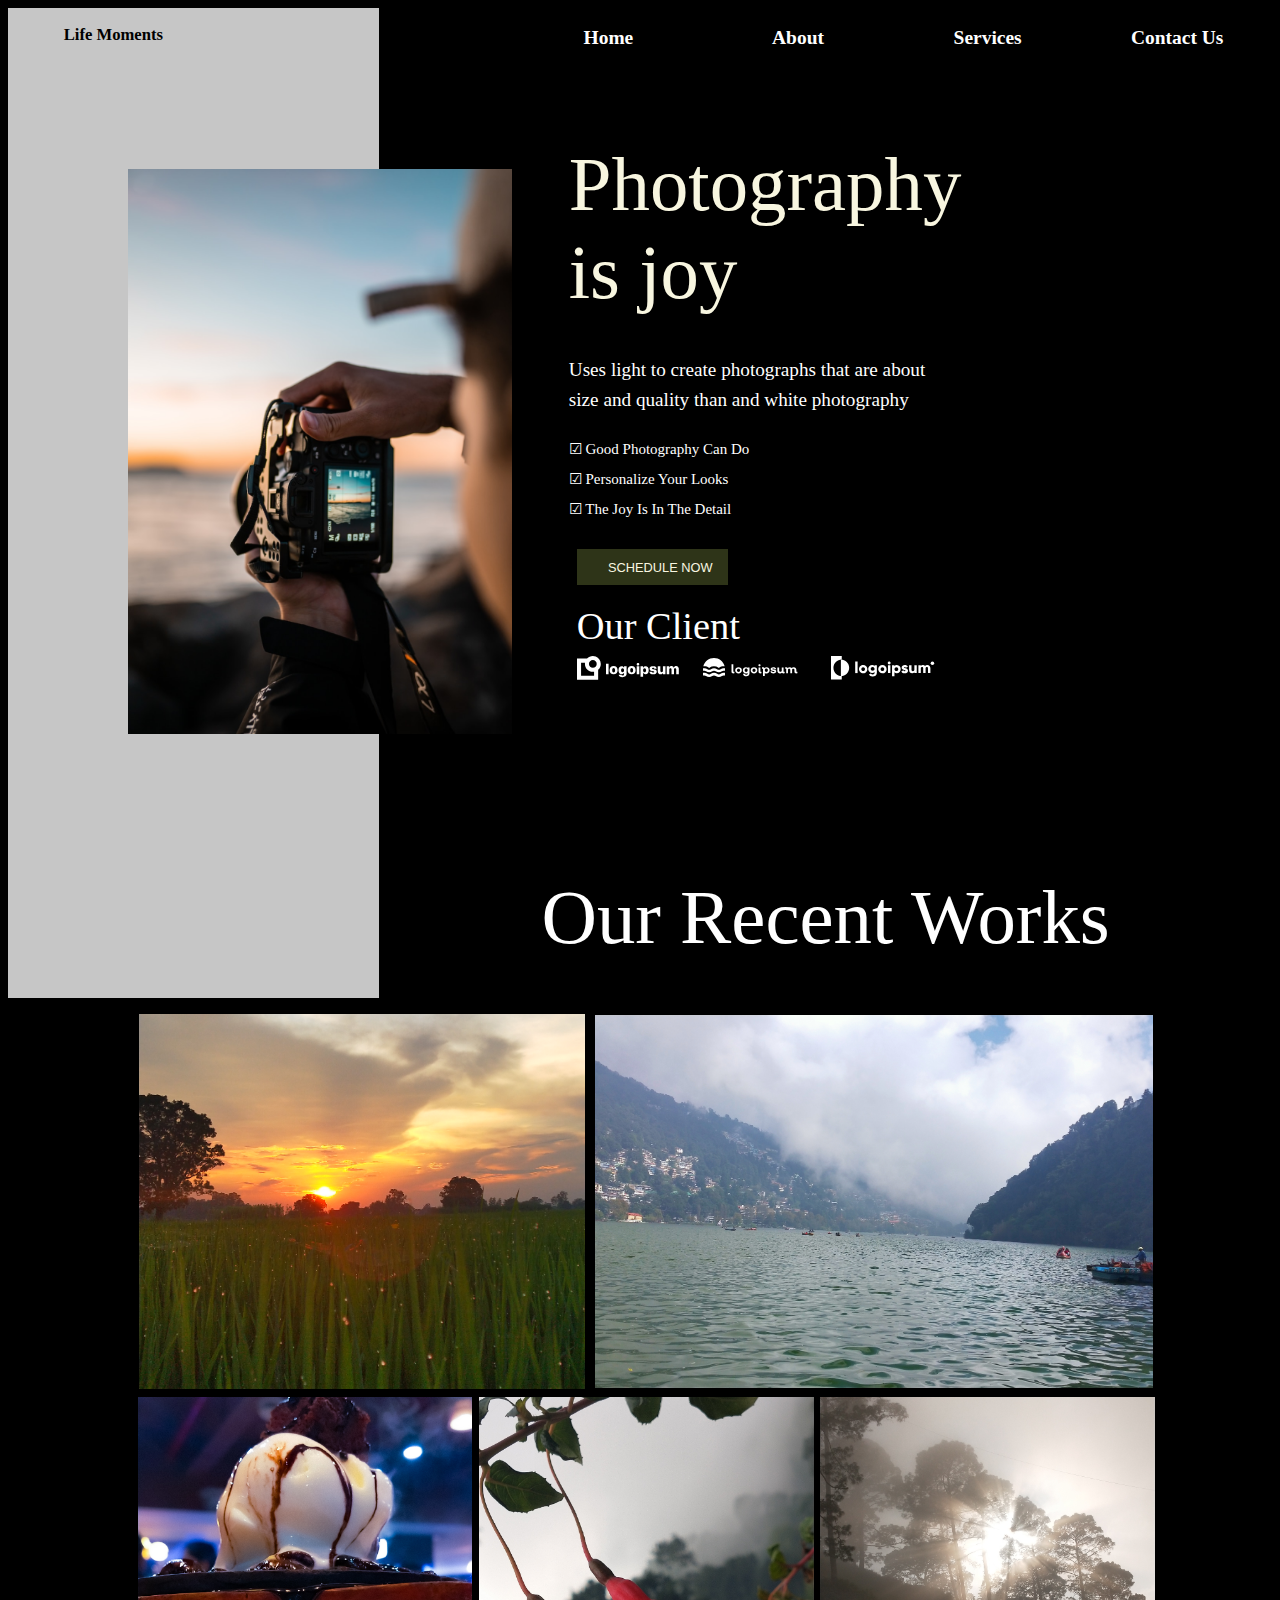
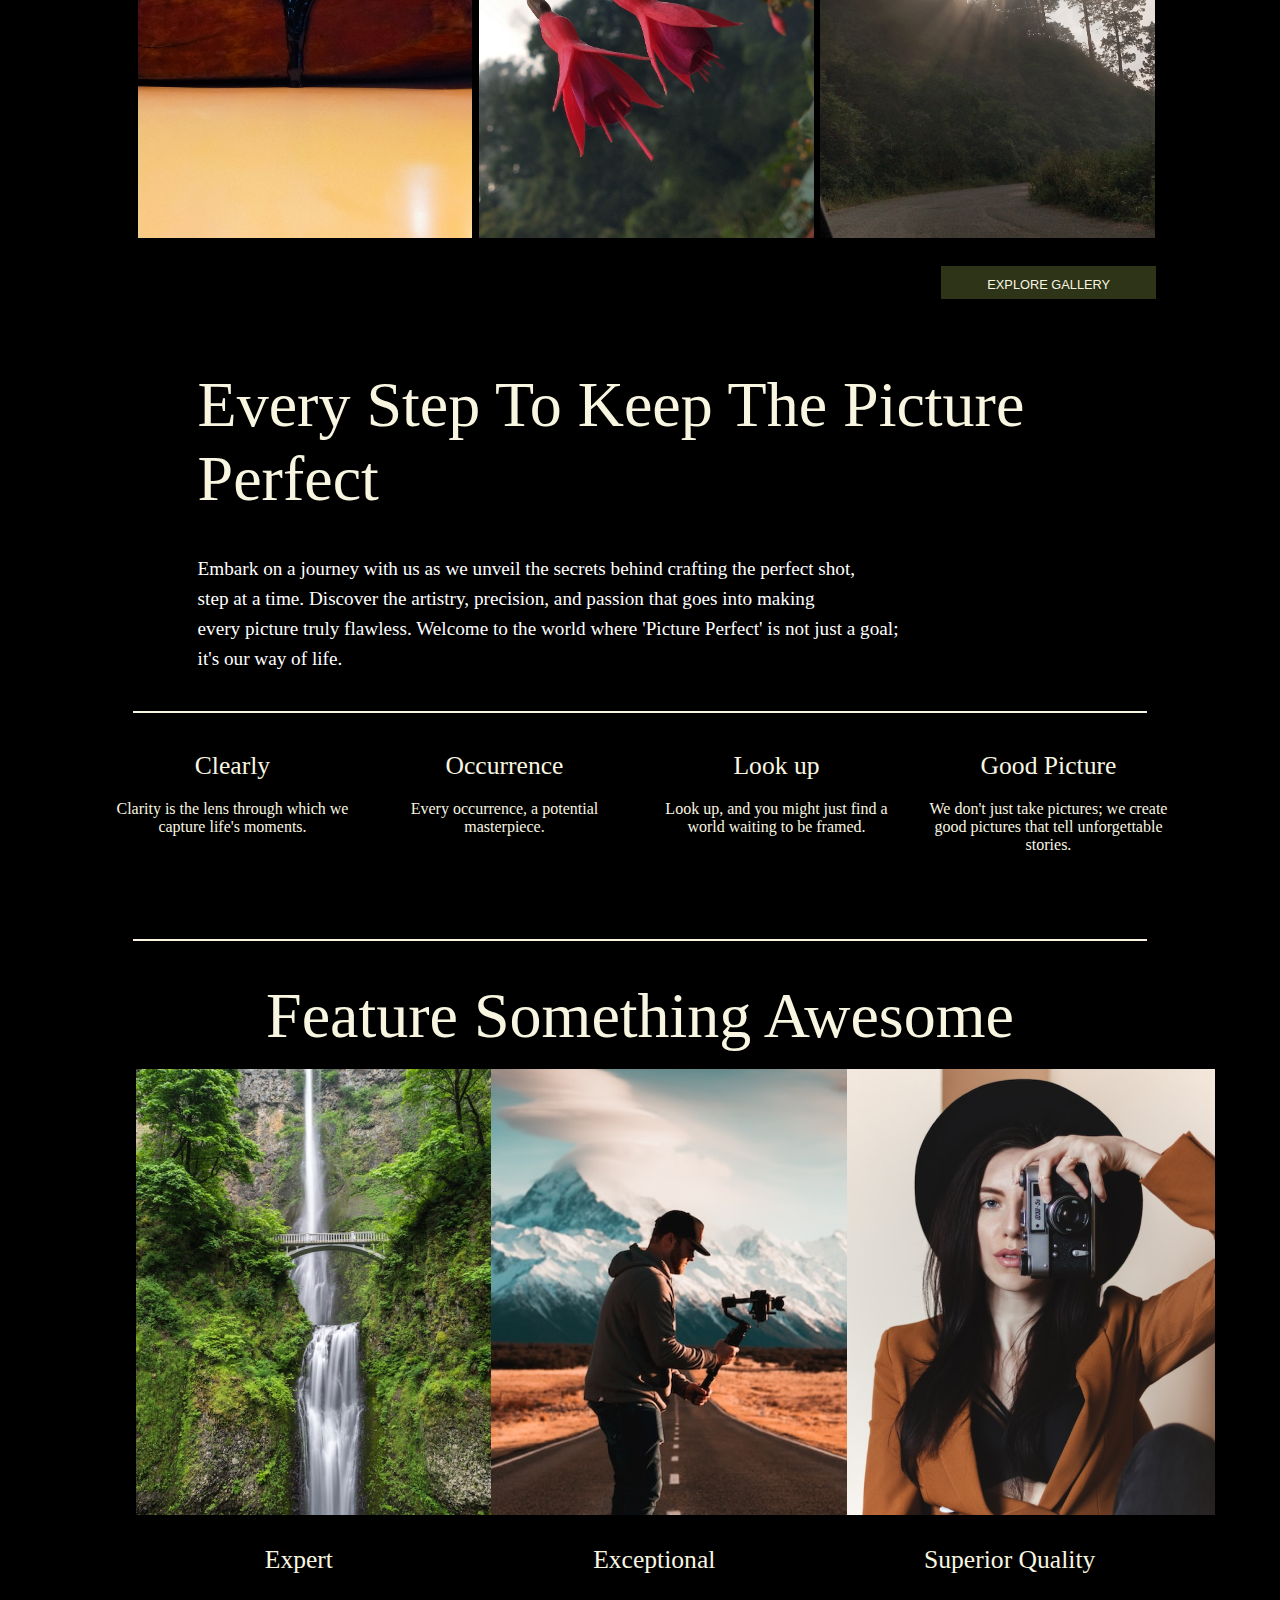
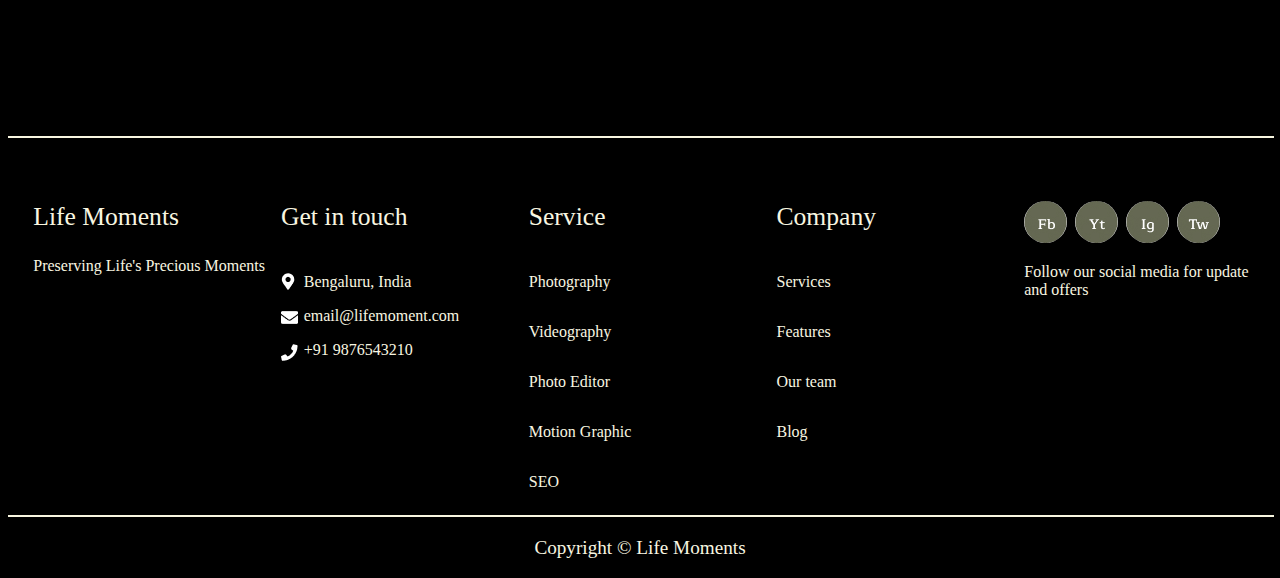
==== index.html @ 7e37083e "Rename Main.html to index.html" ====
<!DOCTYPE html>
<html lang="en">
    <head>
        <meta charset="UTF-8">
        <meta name="viewport" content="width=device-width, initial-scale=1.0">
        <link rel="stylesheet"  href="/style/Main_Style.css">
    </head>
    <body>

        <!-- Hero section Start -->
        
        <div class="Hero_section">
            <div id="grey30">
                <div class=" logonav">
                <h3 id="logo">Life Moments</h3>
                </div>
            </div>
            <div class= "Himg">
                <p class= "heroIMG"><img src="phtos/Heroimg.png" alt="Hero Section IMG"></p>
            </div>
            <div class="Nav">
                <div class="Nav_option">
                    <h3>Home</h3>
                    <h3><a href="about.html" >About </a></h3>
                    <h3><a href="#service" >Services</a></h3>
                    <h3><a href="Contact_us.html" >Contact Us</a></h3>
                </div>
            </div>
            <div class="Htitle">
                <span id="Stitle"> Photography <br/></span>
                <span id="Stitle"> is joy </span>
            </div>
            <div class="Dtitle">
                <span id="dis" > Uses light to create photographs that are about  <br/></span>
                <span id="dis"> size and quality than and white photography </span>
            </div>
            <div class="perftion">
                <span id="per_dis" > ☑   Good Photography Can Do  <br/></span>
                <span id="per_dis"> ☑    Personalize Your Looks  <br/></span>
                <span id="per_dis">☑    The Joy Is In The Detail</span>
            </div>
            <div class="Hbutton">
                <a href="Schedule.html"> 
                    <button class="sbutton" type="submit">SCHEDULE   NOW</button>
                </a>
            </div>
            <div class="Client">
                <div>
                    <a> Our Client</a>
                </div>
                <div class="clintimg">
                <img  src="phtos/logo-1.svg">
                <img  src="phtos/logo-3.svg">
                <img  src="phtos/logo-6.svg">
            </div>
            </div>
        </div>

        <!-- Hero Section End  -->

        <!-- Recent Work  and  Details Start-->

        <div class="recent_work">
            <div class="heading_recent_work">
                <a>Our Recent Works </a>
            </div>
            <div class="recent_work_gallery">
                <figure class="gallery__item gallery__item--1">
                    <img src="phtos/home_gallery_1.jpeg" class="gallery__img" alt="Image 1">
                </figure>
                <figure class="gallery__item gallery__item--2">
                    <img src="phtos/home_gallery_2.jpeg" class="gallery__img" alt="Image 2">
                </figure>
                <figure class="gallery__item gallery__item--3">
                    <img src="phtos/home_gallery_3.jpeg" class="gallery__img" alt="Image 3">
                </figure>
                <figure class="gallery__item gallery__item--4">
                    <img src="phtos/home_gallery_4.jpeg" class="gallery__img" alt="Image 4">
                </figure>
                <figure class="gallery__item gallery__item--5">
                    <img src="phtos/home_gallery_5.jpeg" class="gallery__img" alt="Image 5">
                </figure>
            </div>
            <div class="Gbutton">
                <a href="gallery.html"> 
                    <button class="gbutton" type="submit">EXPLORE GALLERY</button>
                </a>
            </div>
        
            <div class="Steps">
                <div class="Subtitle">
                    <span id="subtitle"> Every Step To Keep The Picture  <br/></span>
                    <span id="subtitle"> Perfect </span>
                </div>
                <div class="Dsubtitle">
                    <span class="subdis">Embark on a journey with us as we unveil the secrets behind crafting the perfect shot, <br></span>
                    <span class="subdis"> step at a time. Discover the artistry, precision, and passion that goes into making  <br></span>
                    <span class="subdis">every picture truly flawless. Welcome to the world where 'Picture Perfect' is not just a goal;<br></span>
                    <span class="subdis">it's our way of life.</span>
                </div>
                <hr width="80%" color= "#F8F6E0">
                <div class="objetive">
                    <div class="Clearly">
                        <div class="tclearly">
                            <span >Clearly</span>
                        </div>
                        <div class="disclearly">
                            <span >Clarity is the lens through which we capture life's moments.</span>
                        </div>
                    </div>
                    <div class="Clearly">
                        <div class="tclearly">
                            <span>Occurrence</span>
                        </div>
                        <div class="disclearly">
                            <span >Every occurrence, a potential masterpiece.</span>
                        </div>
                    </div>
                    <div class="Clearly">
                        <div class="tclearly">
                            <span>Look up</span>
                        </div>
                        <div class="disclearly">
                            <span >Look up, and you might just find a world waiting to be framed.</span>
                        </div>
                    </div>
                    <div class="Clearly">
                        <div class="tclearly">
                            <span>Good Picture</span>
                        </div>
                        <div class="disclearly">
                            <span >We don't just take pictures; we create good pictures that tell unforgettable stories.</span>
                        </div>
                    </div>
                </div>
                <hr width="80%" color= "#F8F6E0">
            </div>
        </div>

        <!-- Recent Work  and  Details End -->

        <!-- Feature section Start -->

        <div class="featuretitle">
            <span>Feature Something Awesome</span>
        </div>
        <div class="feature">
            <div class="FeatureImg">
                <figure class="feimg">
                    <img src="phtos/feimg1.png" class="feature_img" alt="Image 1">
                </figure>
                <p id="fetitle">Expert <br></p>
            </div>
            <div class="FeatureImg">
                <figure class="feimg">
                    <img src="phtos/feimg2.png" class="feature_img" alt="Image 2">
                </figure>
                <p id="fetitle">Exceptional <br></p>
            </div>
            <div class="FeatureImg">
                <figure class="feimg">
                    <img src="phtos/feimg3.png" class="feature_img" alt="Image 3">
                </figure>
                <p id="fetitle">Superior Quality <br></p>
            </div>
        </div>

        <!-- Feature section End -->

        <!-- Footer start -->
        <hr width="100%" color= "#F8F6E0">
        <div class="footer">
            <div class="limoment">
                <p class="ltitle">Life Moments</p>
                <p>Preserving Life's Precious Moments</p>
            </div>
            <div>
                <p class="ltitle">Get in touch</p>
                <div class="footer_intouch">
                    <div  class="in_touch_img">
                        <p><img  src="phtos/map-marker.png"></p>
                        <p><img  src="phtos/envelope-solid.png"></p>
                        <p><img  src="phtos/phone.png"></p>
                    </div>
                    <div>
                        <p>Bengaluru, India</p>
                        <p>email@lifemoment.com</p>
                        <p>+91  9876543210 </p>
                    </div>
                </div>
            </div>
            <div>
                <p class="ltitle">Service</p>
                <div class="footer_service">
                    <p>Photography</p>
                    <p>Videography</p>
                    <p>Photo Editor</p>
                    <p>Motion Graphic</p>
                    <p>SEO</p>
                </div>
            </div>
            <div id="service">
                <p class="ltitle">Company</p>
                <div class="footer_company">
                    <p>Services</p>
                    <p>Features</p>
                    <p>Our team</p>
                    <p>Blog</p>
                </div>
            </div>
            <div>
                <div class="footer_social">
                    <img  src="phtos/Fb.jpg">
                    <img  src="phtos/Yt.jpeg">
                    <img  src="phtos/Ig.jpg">
                    <img  src="phtos/Tw.jpg">
                </div>
                <p>Follow our  social  media  for  update  and  offers </p>
            </div>
        </div>

        <!-- Footer End -->

        <!-- Copyright Logo -->
        <hr width="100%" color= "#F8F6E0">
        <div class="end">
            <p>Copyright ©    Life Moments</p>
        </div>
    </body>
</html>
---- style/Main_Style.css ----
body{
    background-color: #000000;
    font-family: 'Cinzel', serif;
    font-family: 'Cormorant Garamond', serif;
}

/* Hero section Start */

.Hero_section{
    width:  100%;
    height: 100%;
    margin: 0px;
}
#grey30{
    width: 29vw;
    height: 110vh;
    background-color: #C6C6C6;
    float: left;
    position:relative
}
#logo{
    padding-left: 15%;
    font-size: 1.3vw;
}
.Nav{
    color: #ffffff;
    height: 70px;
    background-color: transparent;
    text-align: center;
}
a{
    color:#ffffff;
    text-decoration: none;
}
.Nav_option{
    color: #ffffff;
    font-size: 1.3vw;
    margin-left: 5%;
    display: grid;
    grid-template-columns: repeat(4, 1fr);
    text-align: center;
    width: 60%;
    float: right;
}
.Himg{
    position: absolute;
    top: 17%;
    left: 10%;
    width: 30%;
    height: 40%;
}
.heroIMG img{
    width: 100%;
    height: 100%;
    object-fit: contain;
}
.Htitle{
    margin-top: 5%;
}
#Stitle{
    color: #F8F6E0;
    font-size: 20px;
    font-size: 6vw;
    padding-left: 15%;
    align-content: center;
}
.Dtitle{
    margin-top: 3%;
}
#dis{
    color: #ffffff;
    font-size: 10px;
    font-size: 1.5vw;
    padding-left: 15%;
    line-height: 30px;
    align-content: center;
}
.perftion{
    margin-top: 1.5%;
}
#per_dis{
    color: #ffffff;
    font-size: 15px;
    padding-left: 15%;
    line-height: 30px;
    align-content: center;
}
.Hbutton{
    background-color: #2E3418;
    margin-top: 2%;
    width: 10%;
    height: 4vh;
    padding-left: 2%;
    margin-left:45%;
    line-height: 30px;
    align-content: center;
}
.sbutton{
    background-color: #2E3418;
    color: #F8F6E0;
    border: none;
    font-size: 5px;
    font-size: 1vw;
    margin-top: 5%;
    text-align: center;
}
.Client{
    color: #F8F6E0;
    font-size: 10px;
    font-size: 3vw;
    margin-top: 2%;
    width: 30%;
    height: 40px;
    margin-left:45%;
    line-height: 30px;
    align-content: center;
}
.clintimg{
    margin-top: 4%;
    display: grid;
    grid-template-columns: repeat(3, 1fr);
    align-items: center;
}

/* Hero Section End */

/* Recent Work  and  Details Start */


.recent_work{
    margin-top: 20%;
}
.heading_recent_work{
    color:#f1eeca ;
    font-size: 20px;
    font-size: 6vw;
    line-height: 30px;
    text-align: center;
}
.recent_work_gallery {
    margin-top: 6%;
    display: grid;
    margin-left: 10%;
    grid-template-columns: repeat(10, 1fr);
    grid-template-rows: repeat(13, 5vw);
    justify-content: space-evenly;
}

.gallery__img {
    width: 100%;
    height: 100%;
    background-size: cover;
    object-fit:cover;
}

.gallery__item--1 {
    margin: 1%;
    grid-column-start: 1;
    grid-column-end: 5;
    grid-row-start: 1;
    grid-row-end: 7;
}
.gallery__item--2 {
    margin: 1%;
    grid-column-start: 5;
    grid-column-end: 10;
    grid-row-start: 1;
    grid-row-end: 7;
}
.gallery__item--3 {
    margin: 1%;
    grid-column-start: 1;
    grid-column-end:4 ;
    grid-row-start: 7;
    grid-row-end: 14;
}

.gallery__item--4 {
    margin: 1%;
    grid-column-start: 4;
    grid-column-end: 7;
    grid-row-start: 7;
    grid-row-end: 14;
}
.gallery__item--5 {
    margin: 1%;
    grid-column-start: 7;
    grid-column-end: 10;
    grid-row-start: 7;
    grid-row-end: 14;
}

.Gbutton{
    background-color: #2E3418;
    width: 15%;
    height: 10%;
    margin-top: 2%;
    padding-left: 2%;
    line-height: 30px;
    float:right;
    margin-right: 9.2%;
}
.gbutton{
    background-color: #2E3418;
    color: #F8F6E0;
    border: none;
    margin-left: 8%;
    font-size: 5px;
    font-size: 1vw;
    margin-top: 5%;
}
.steps{
    margin-bottom: 3%;
}
.Subtitle{
    margin-top: 10%;
}
#subtitle{
    color: #F8F6E0;
    margin-top: 20%;
    font-size: 20px;
    font-size: 5vw;
    padding-left: 15%;
    align-content: center;
}
.Dsubtitle{
    margin-top: 3%;
    margin-bottom: 3%;
}
.subdis{
    color: #ffffff;
    font-size: 10px;
    font-size: 1.5vw;
    margin-left: 15%;
    line-height: 30px;
}
.objetive{
    color: #F8F6E0;
    width: 85vw;
    height: 20vh;
    margin-top: 3%;
    margin-left: 7%;
    display: grid;
    grid-template-columns: repeat(4, 1fr);
    text-align: center;
    justify-content: space-around;
}
.Clearly{
    margin-left: 4%;
    margin-right: 4%;
    padding-left: 2%;
    padding-right: 2%;
}
.tclearly{
    margin-bottom: 5%;
    font-size: 2vw;
}
.disclearly{
    margin-top: 8%;
    height: 20vh;
    
}

/* Recent Work  and  Details End */

/* Feature section Start */


.featuretitle{
    margin-top: 3%;
    color: #F8F6E0;
    font-size: 20px;
    font-size: 5vw;
    text-align: center;
    justify-content: space-around;
}
.feature{
    color: #F8F6E0;
    width: 85vw;
    height: 75vh;
    margin:0 auto;
    display: grid;
    grid-template-columns: repeat(4, 2%);
    text-align: center;
    justify-content: space-between;
}
.FeatureImg{
    justify-content: center;
}

#fetitle{
    width: 30vw;
    font-size: 2vw;
    margin-left: 50%;
    text-align: center;
}
#fedes{
    width: 20vw;
    font-size: 1vw;
    padding-left: 10%;
    text-align: center;
}

/* Feature section End */

/* Footer start  */


.footer{
    margin-top: 3%;
}
.footer{
    margin-top: 3%;
    color: #F8F6E0;
    display: grid;
    margin-left: 2%;
    grid-template-columns: repeat(5, 1fr);
}
.footer_intouch{
    display: flex;
    margin-right: 5%;
}
.in_touch_img{
    margin-right: 2%;
}
.footer_service{
    display: grid;
    grid-row: 6;
}
.footer_company{
    display: grid;
    grid-row: 5;
}
.ltitle{
    font-size: 2vw;
}
.footer_social img{
    border-radius: 50%;
    display: inline;
    margin-top: 10%;
    margin-right: 4px;
}

/* Footer End */

/* Copyright logo */
.end{
    color: #F8F6E0;
    font-size: 1.5vw;
    text-align: center;
}
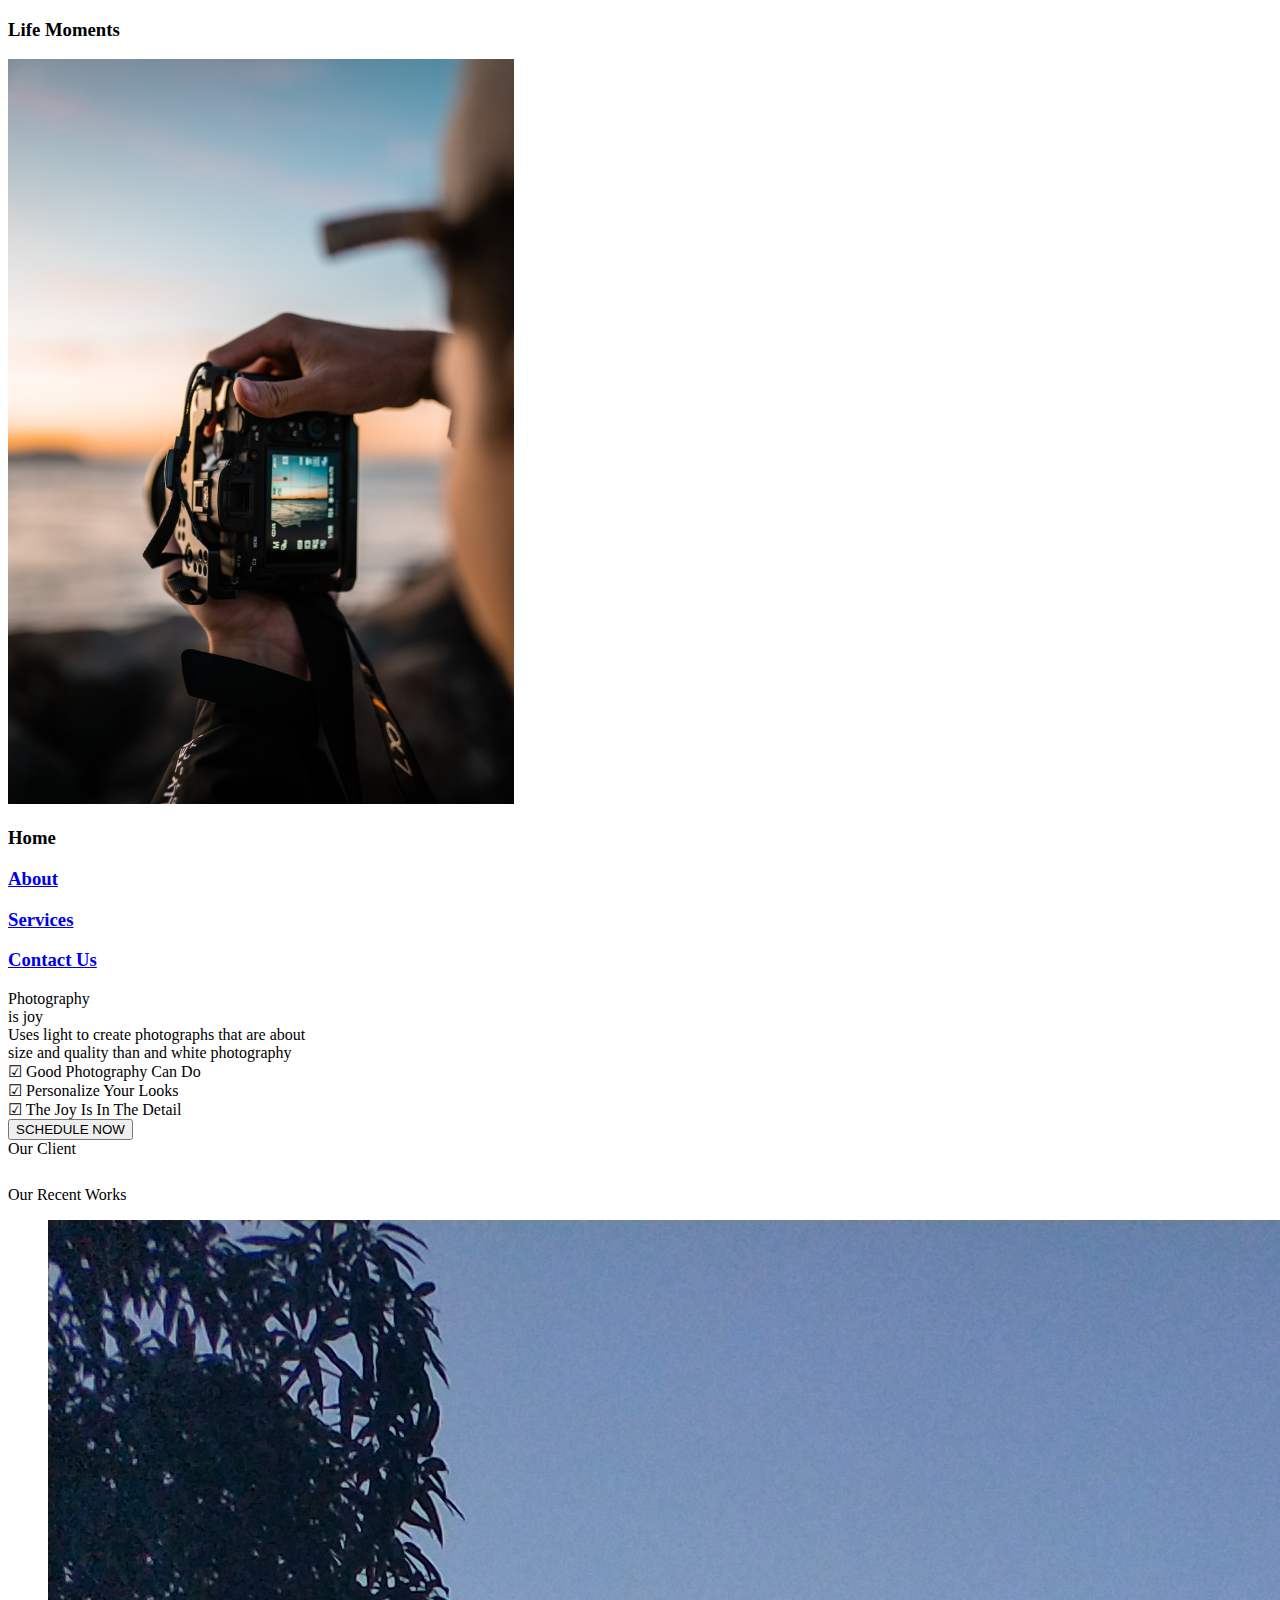
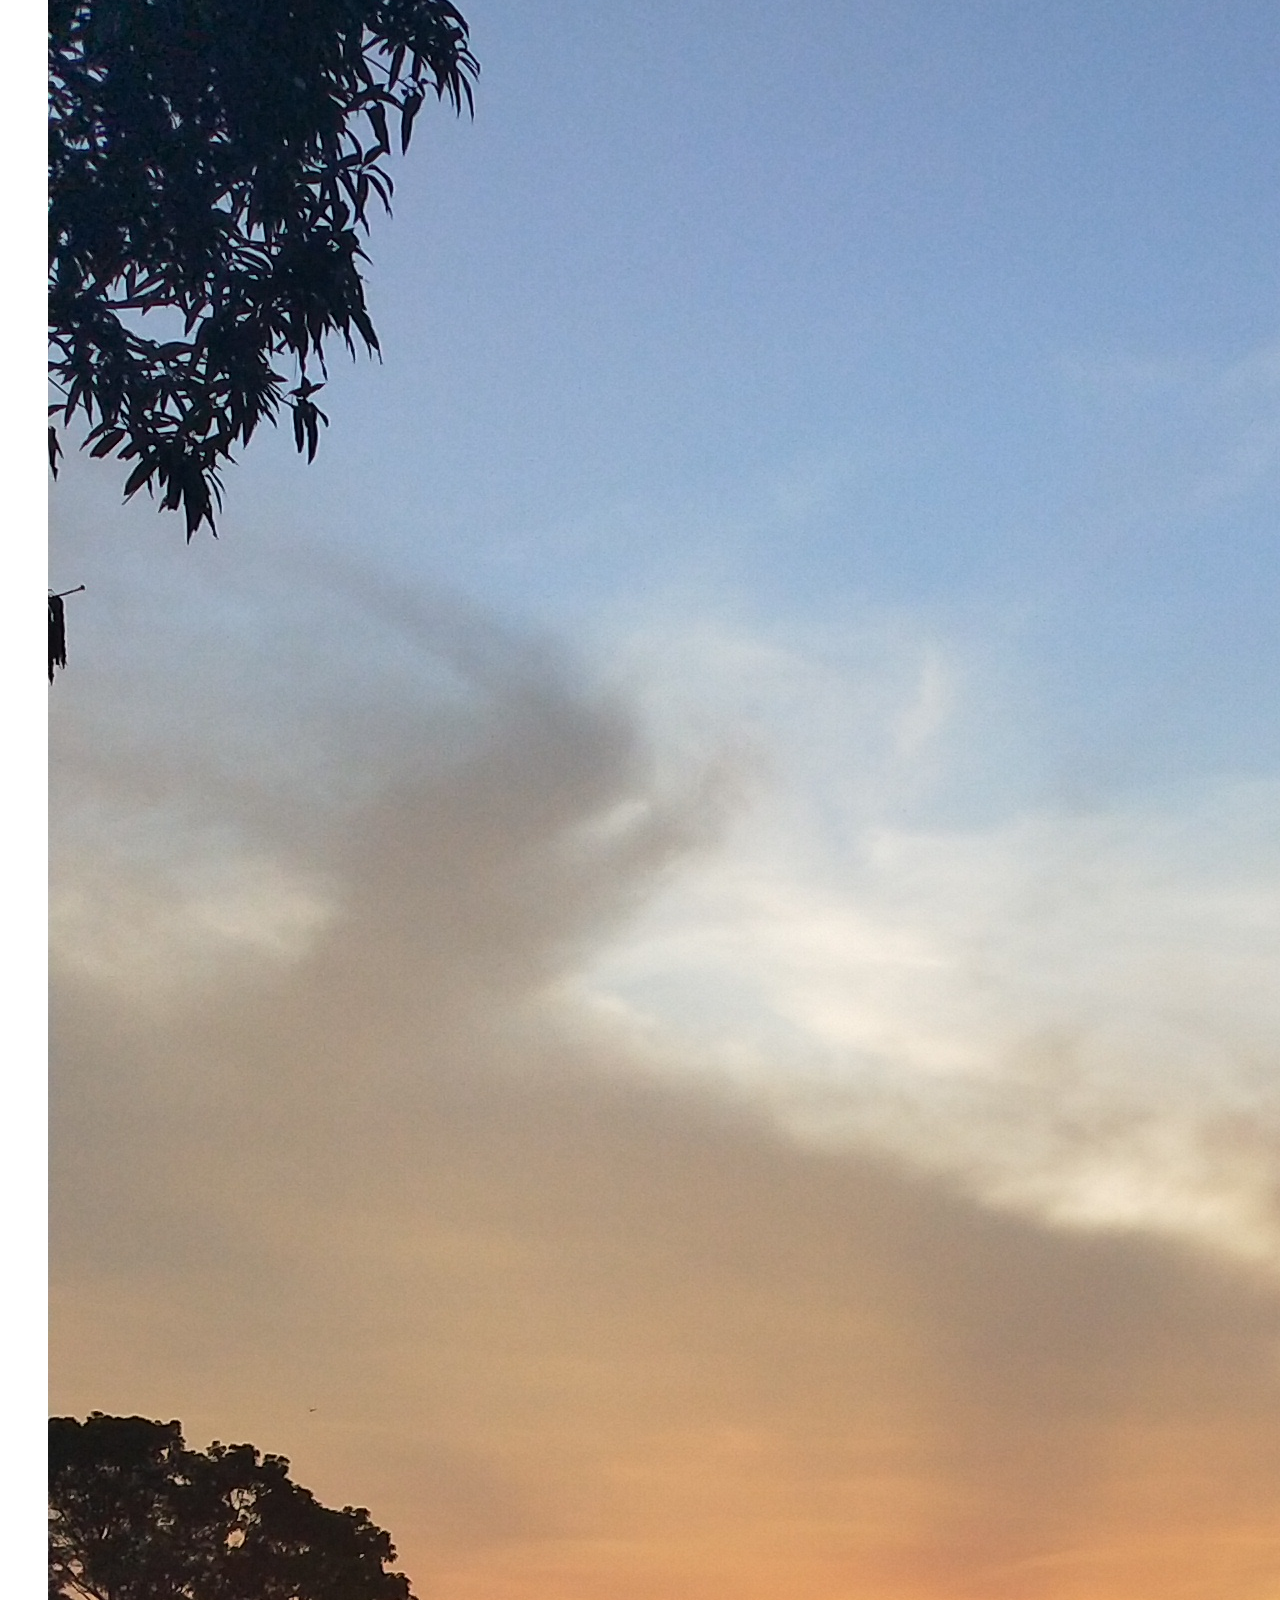
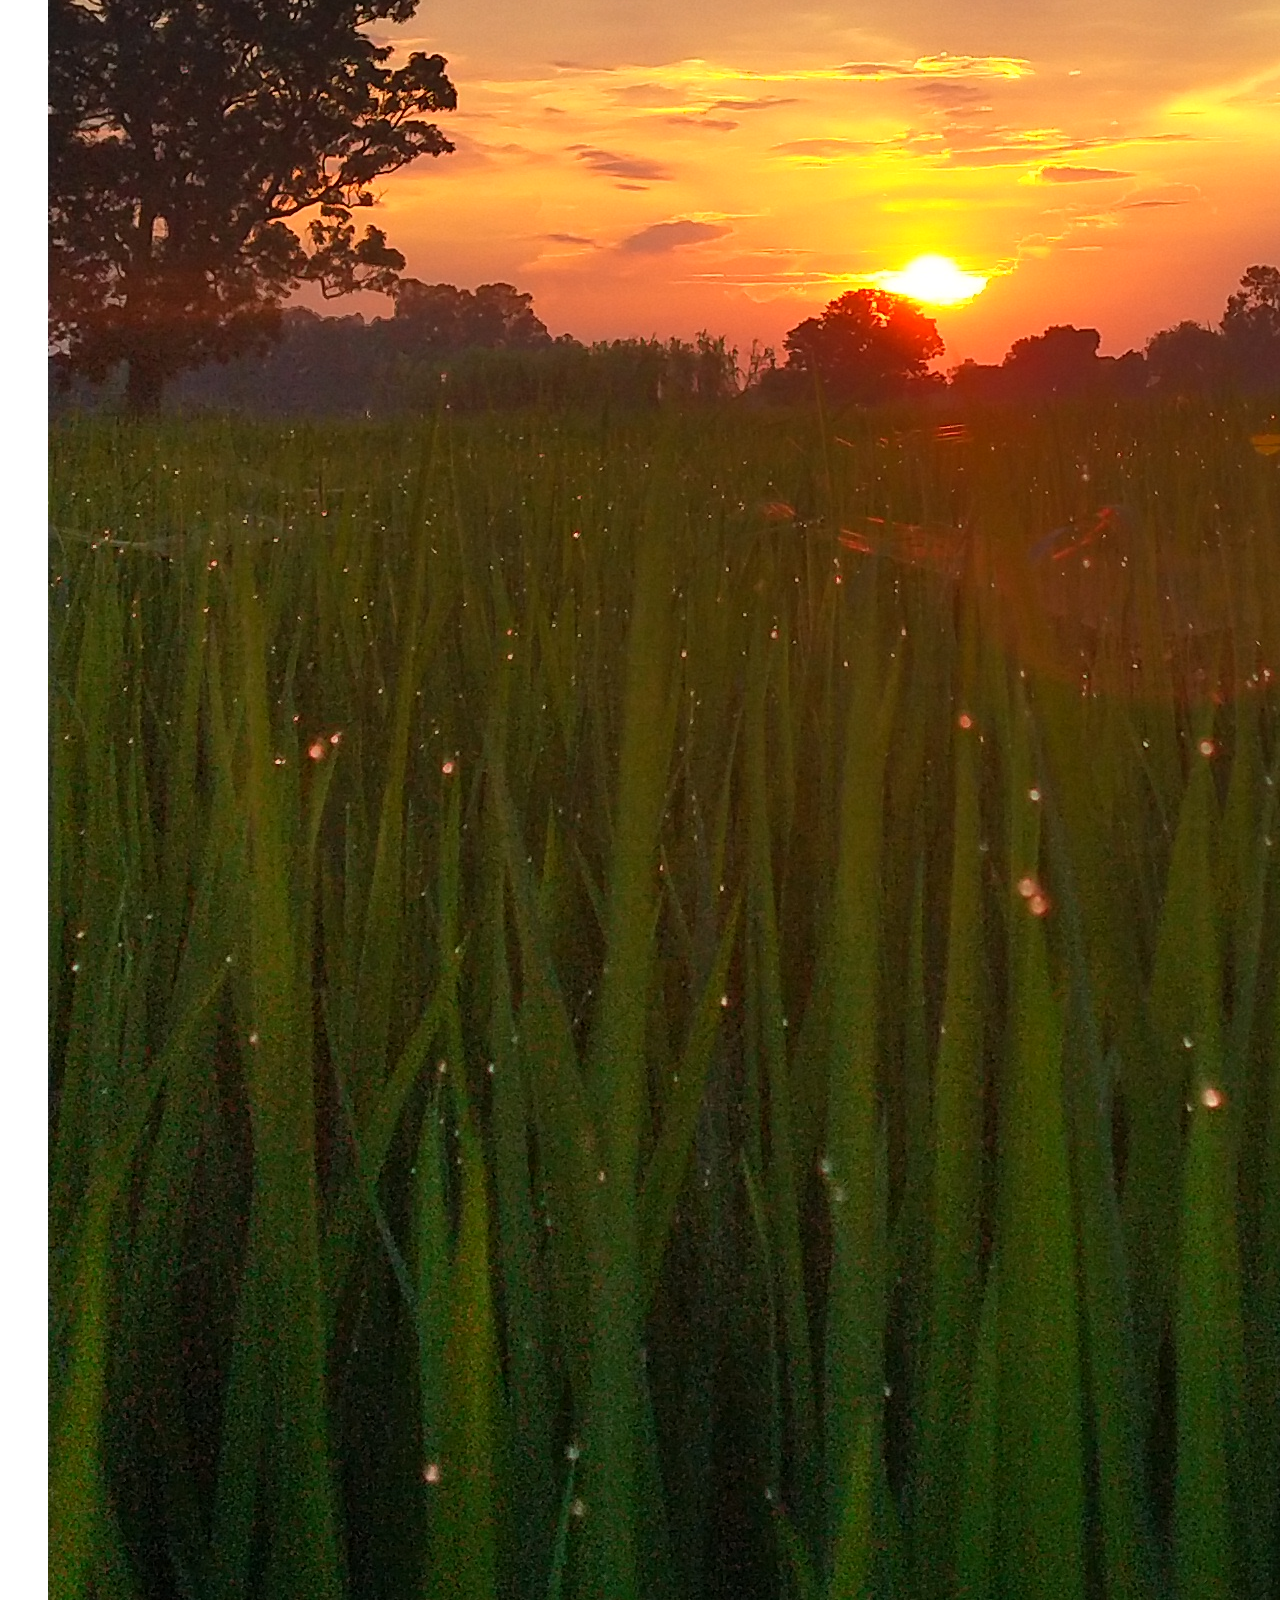
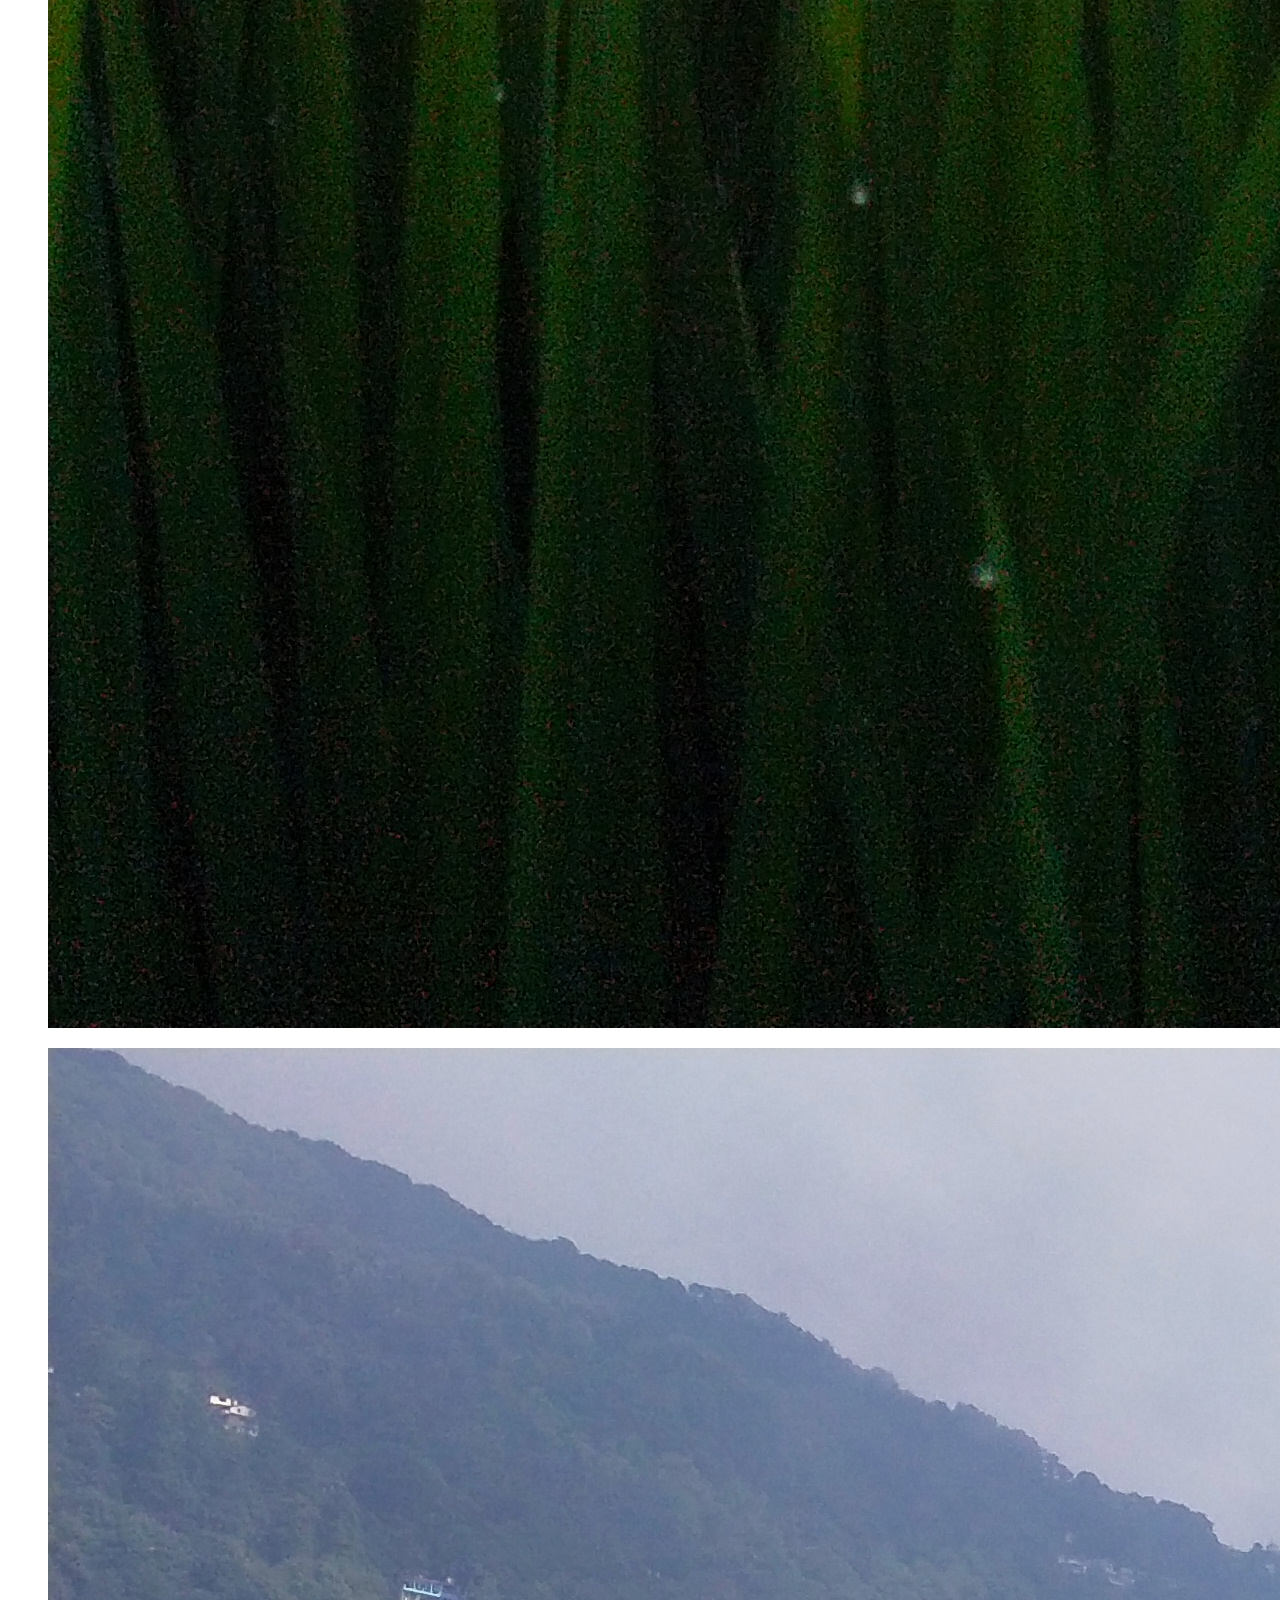
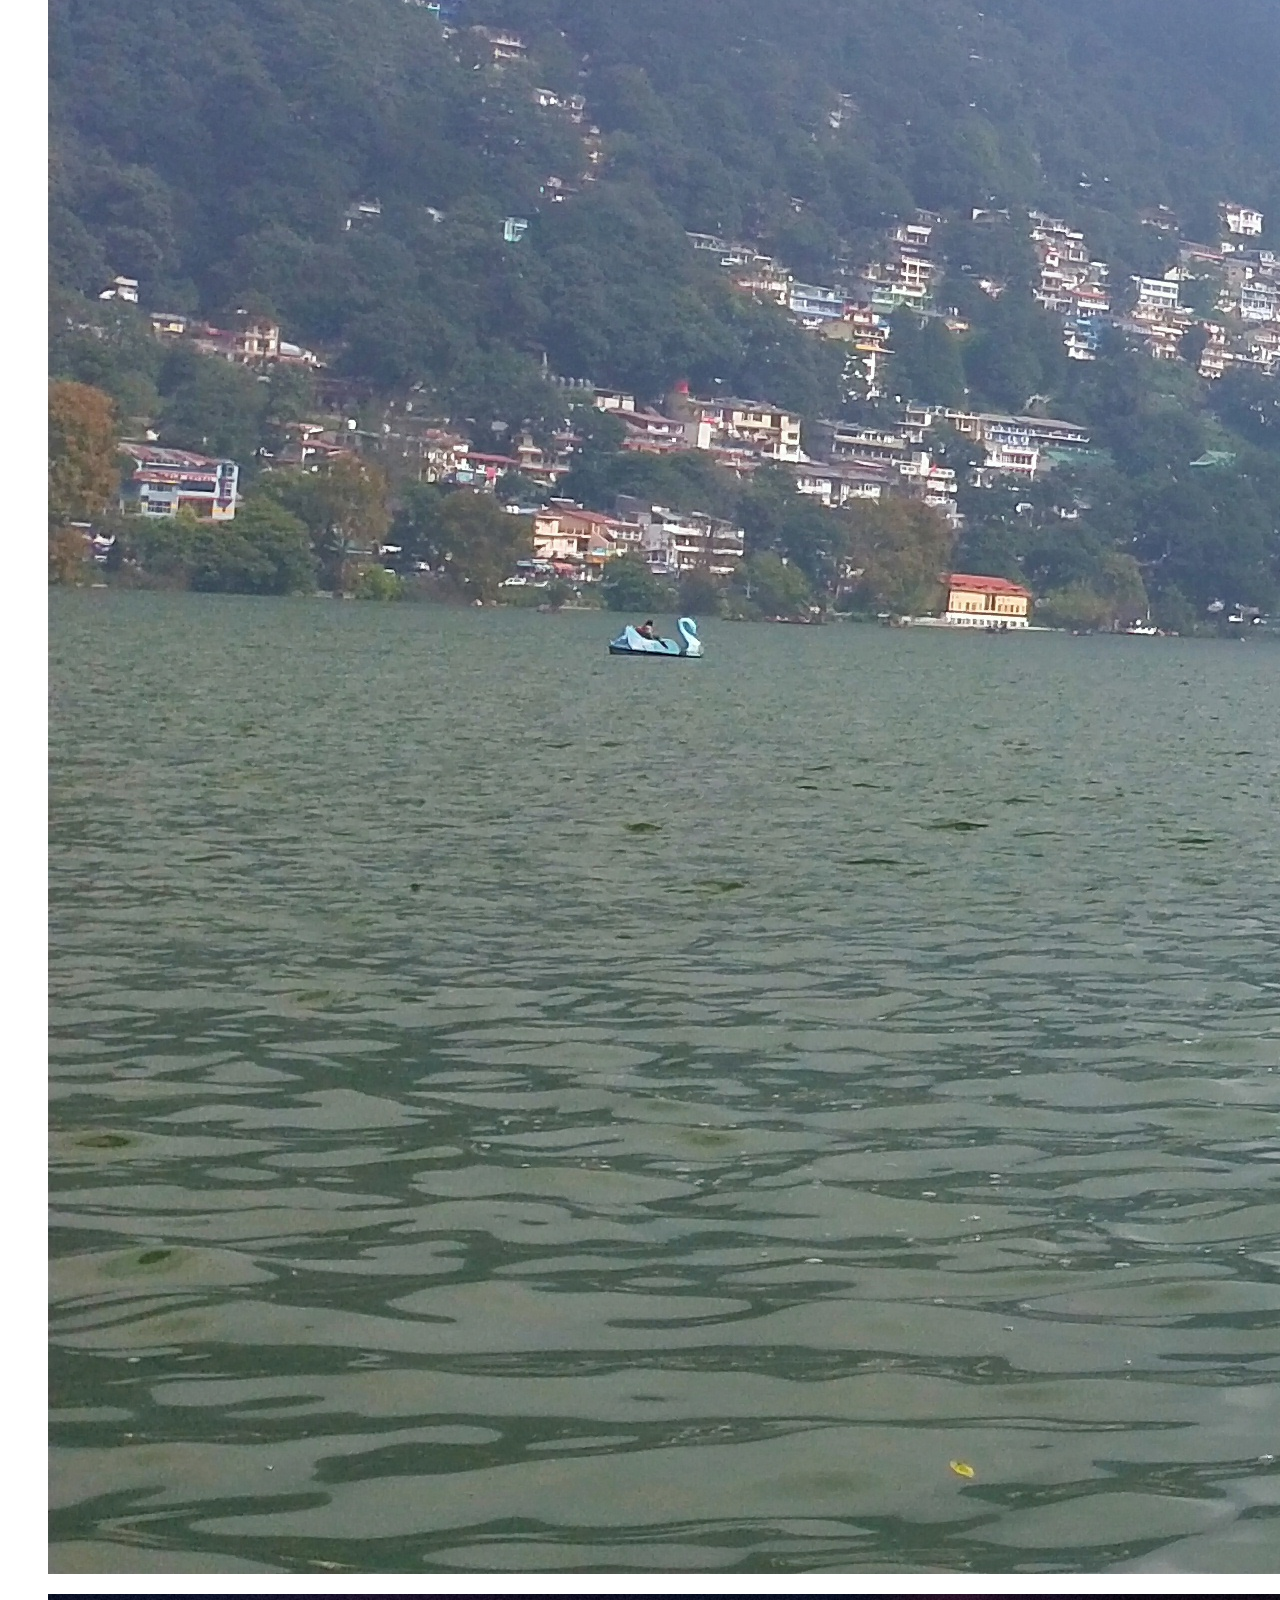
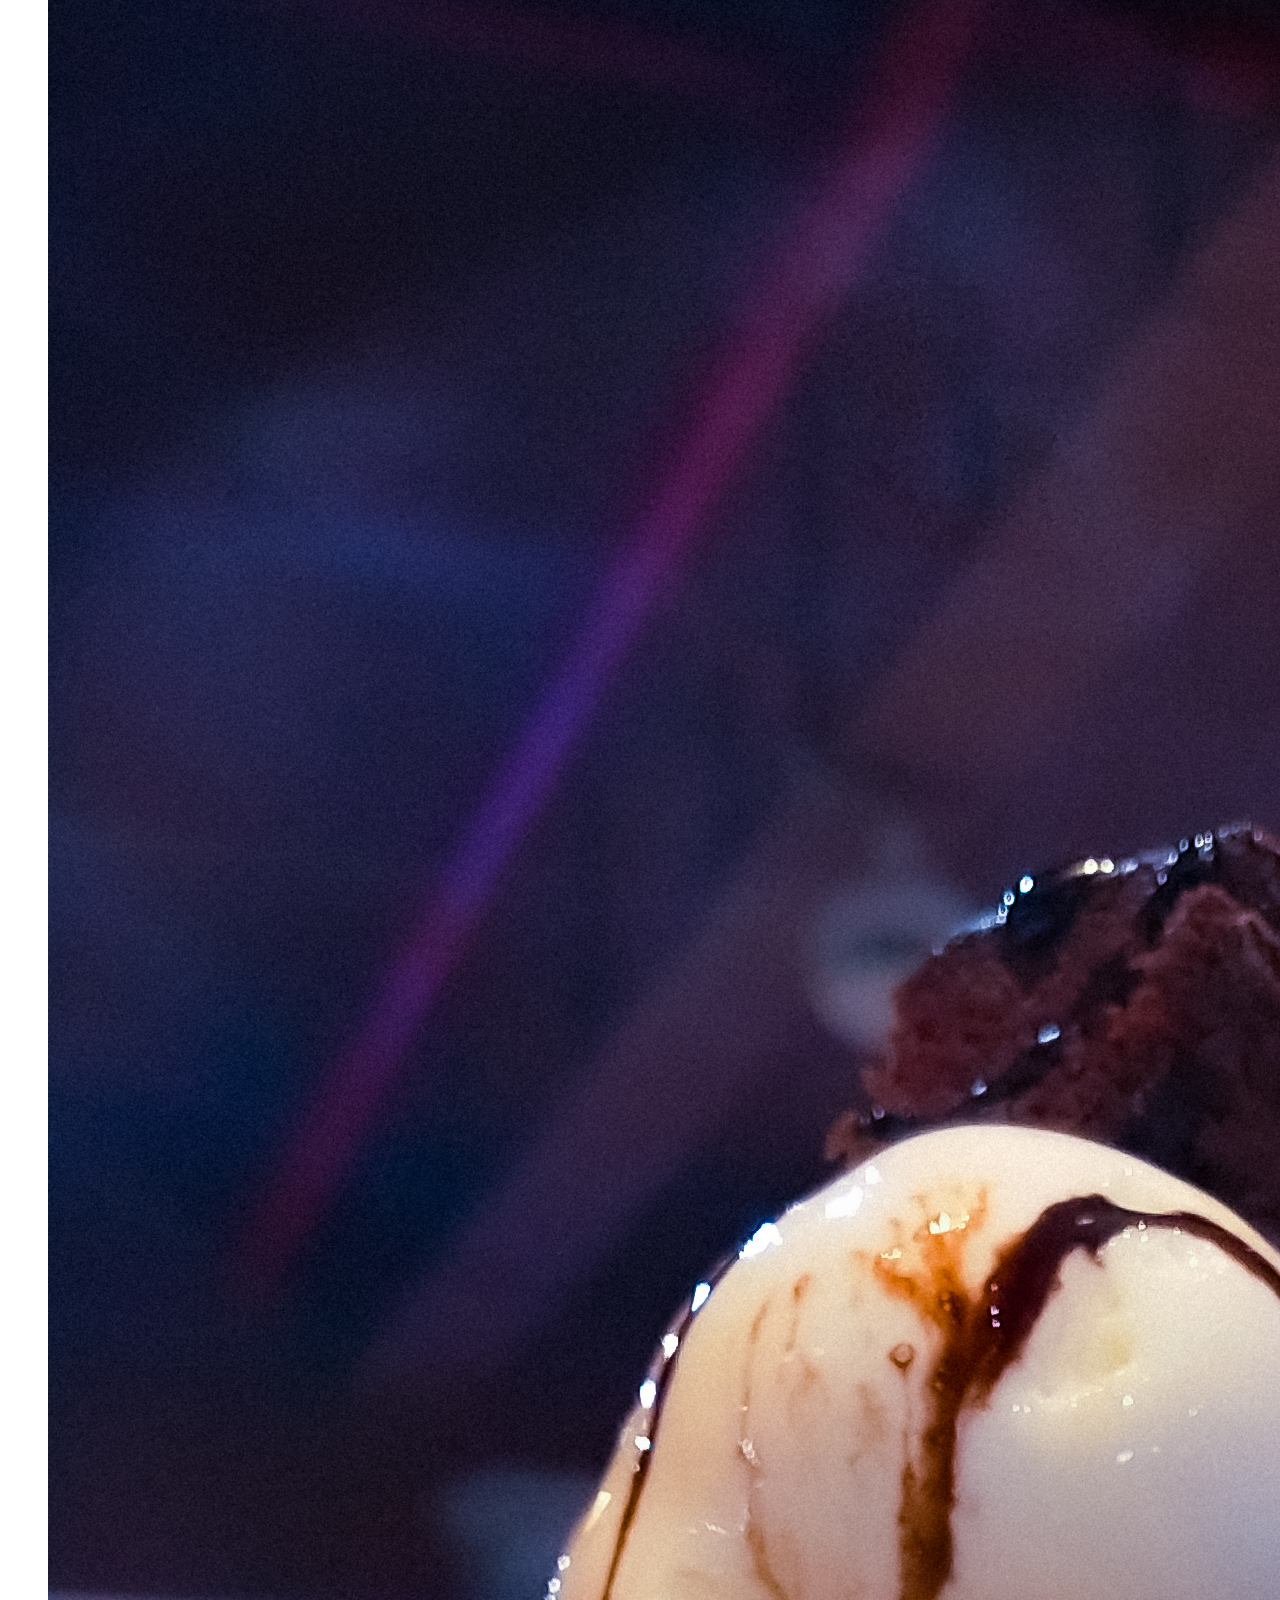
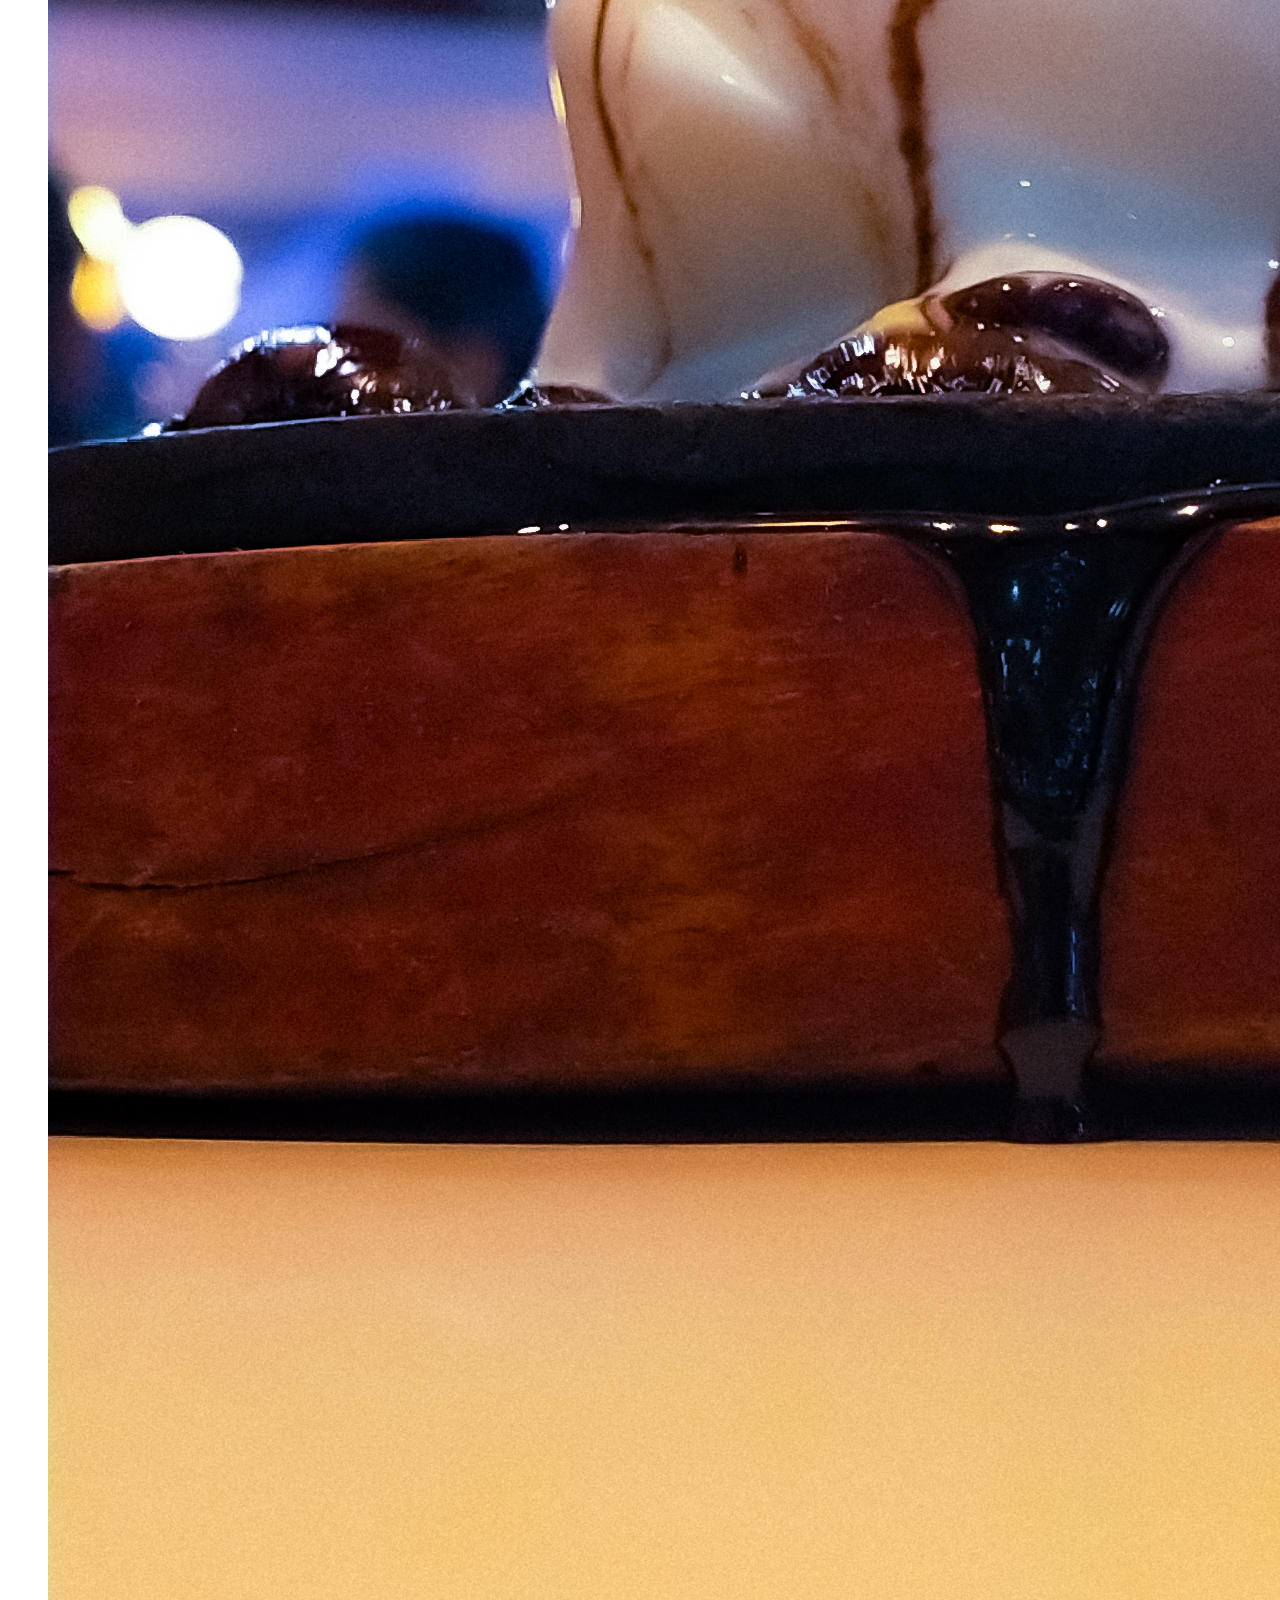
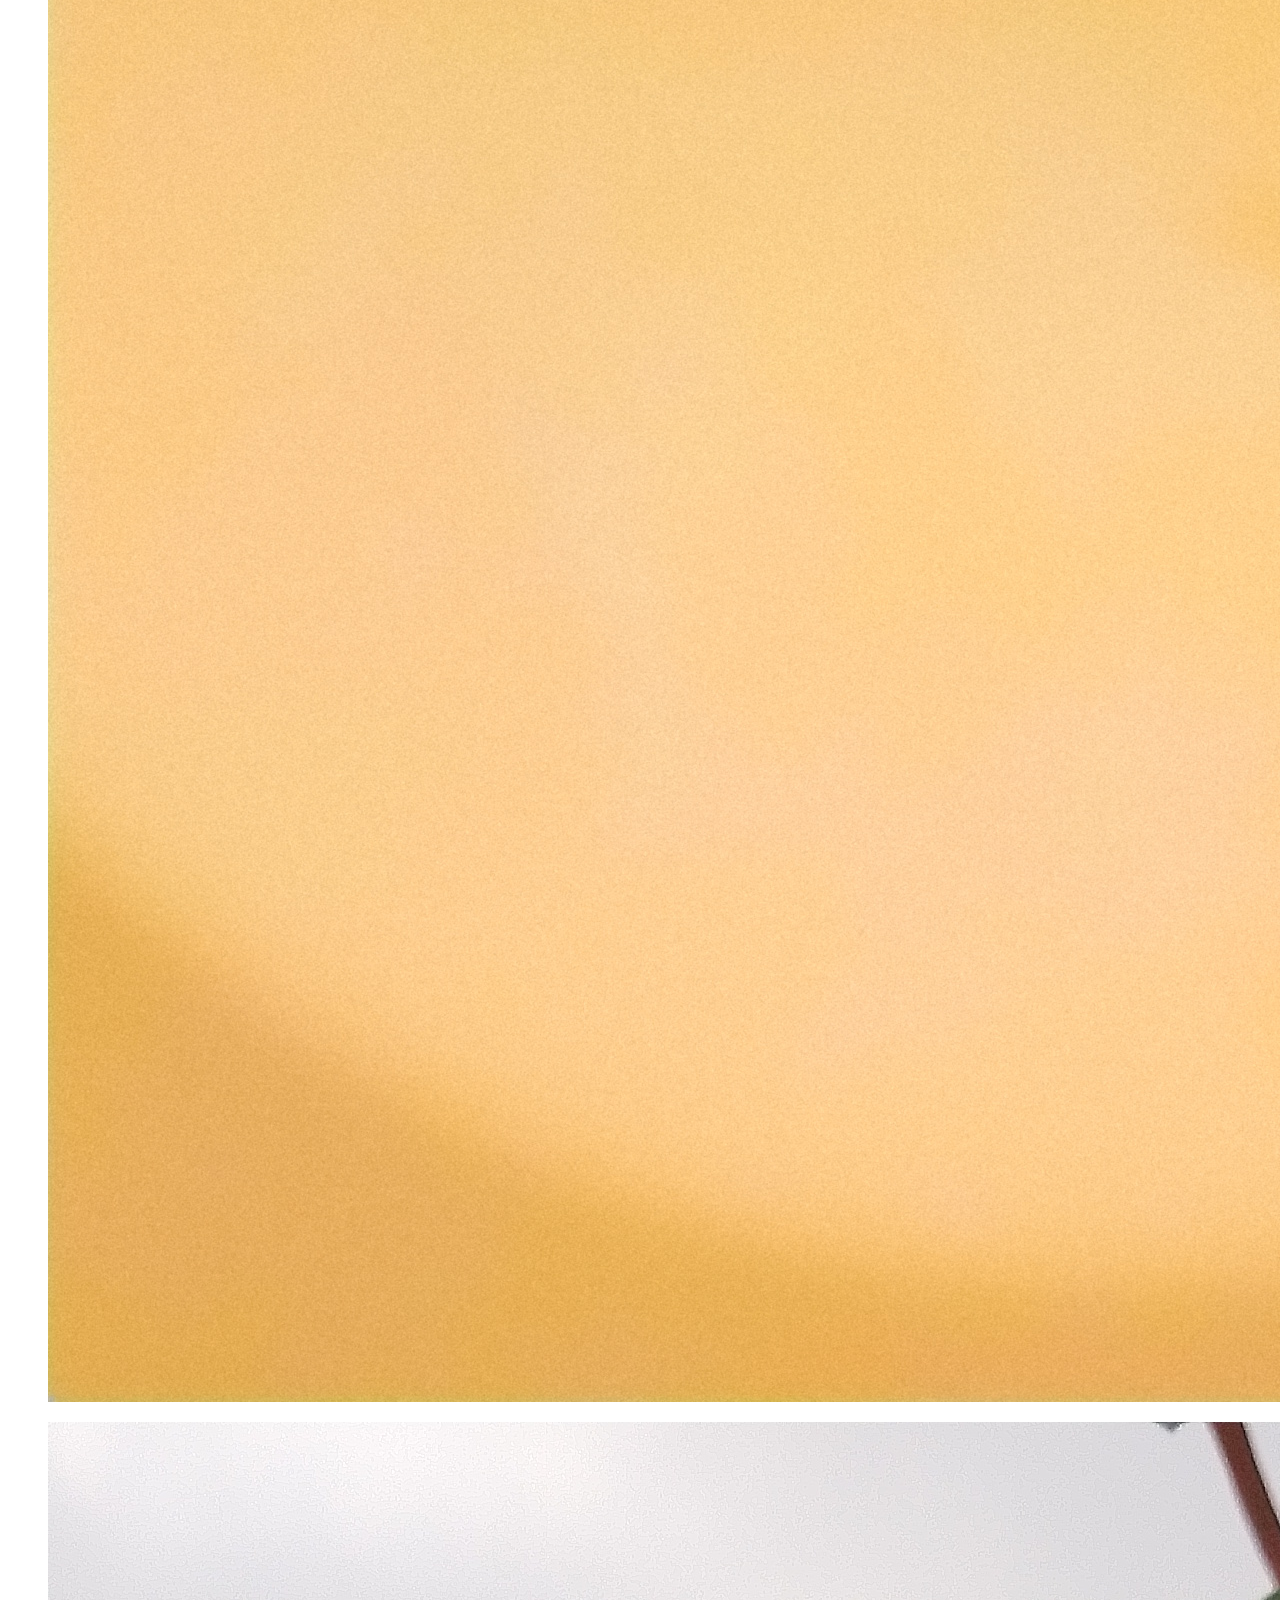
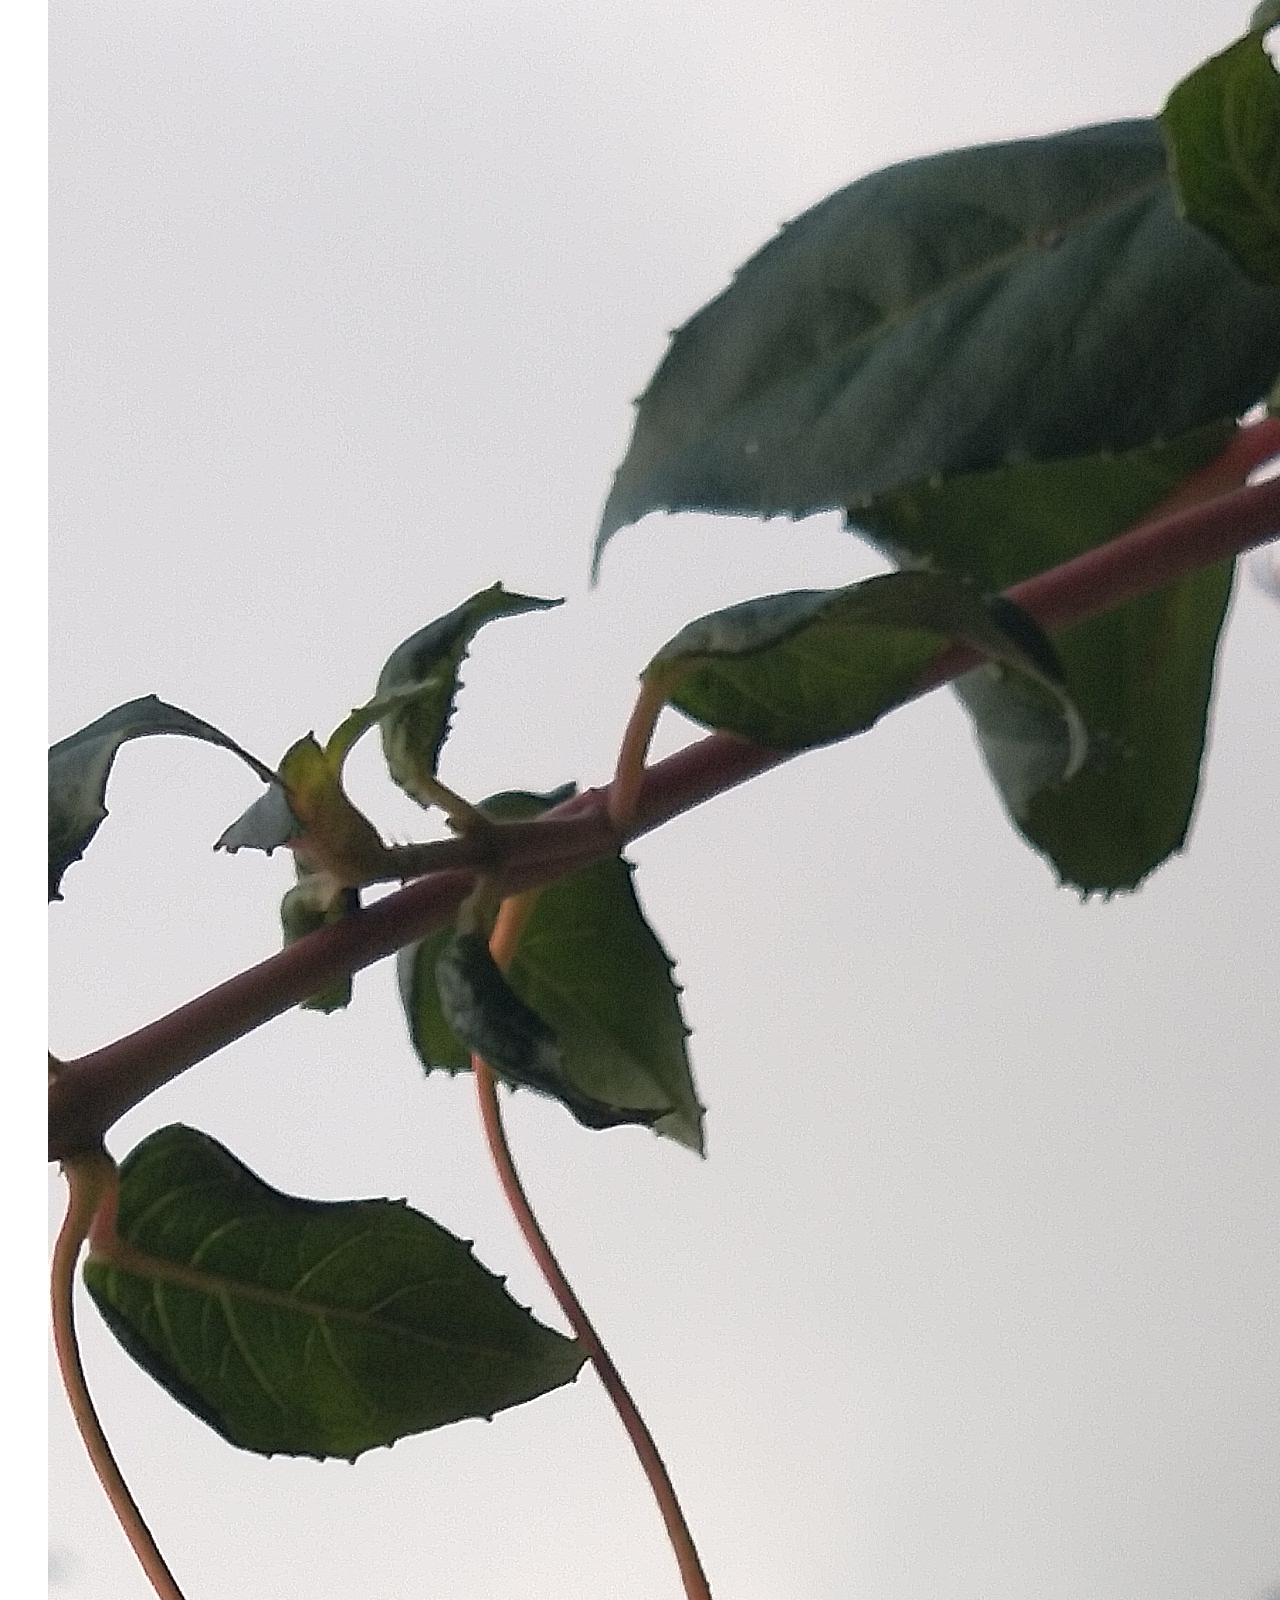
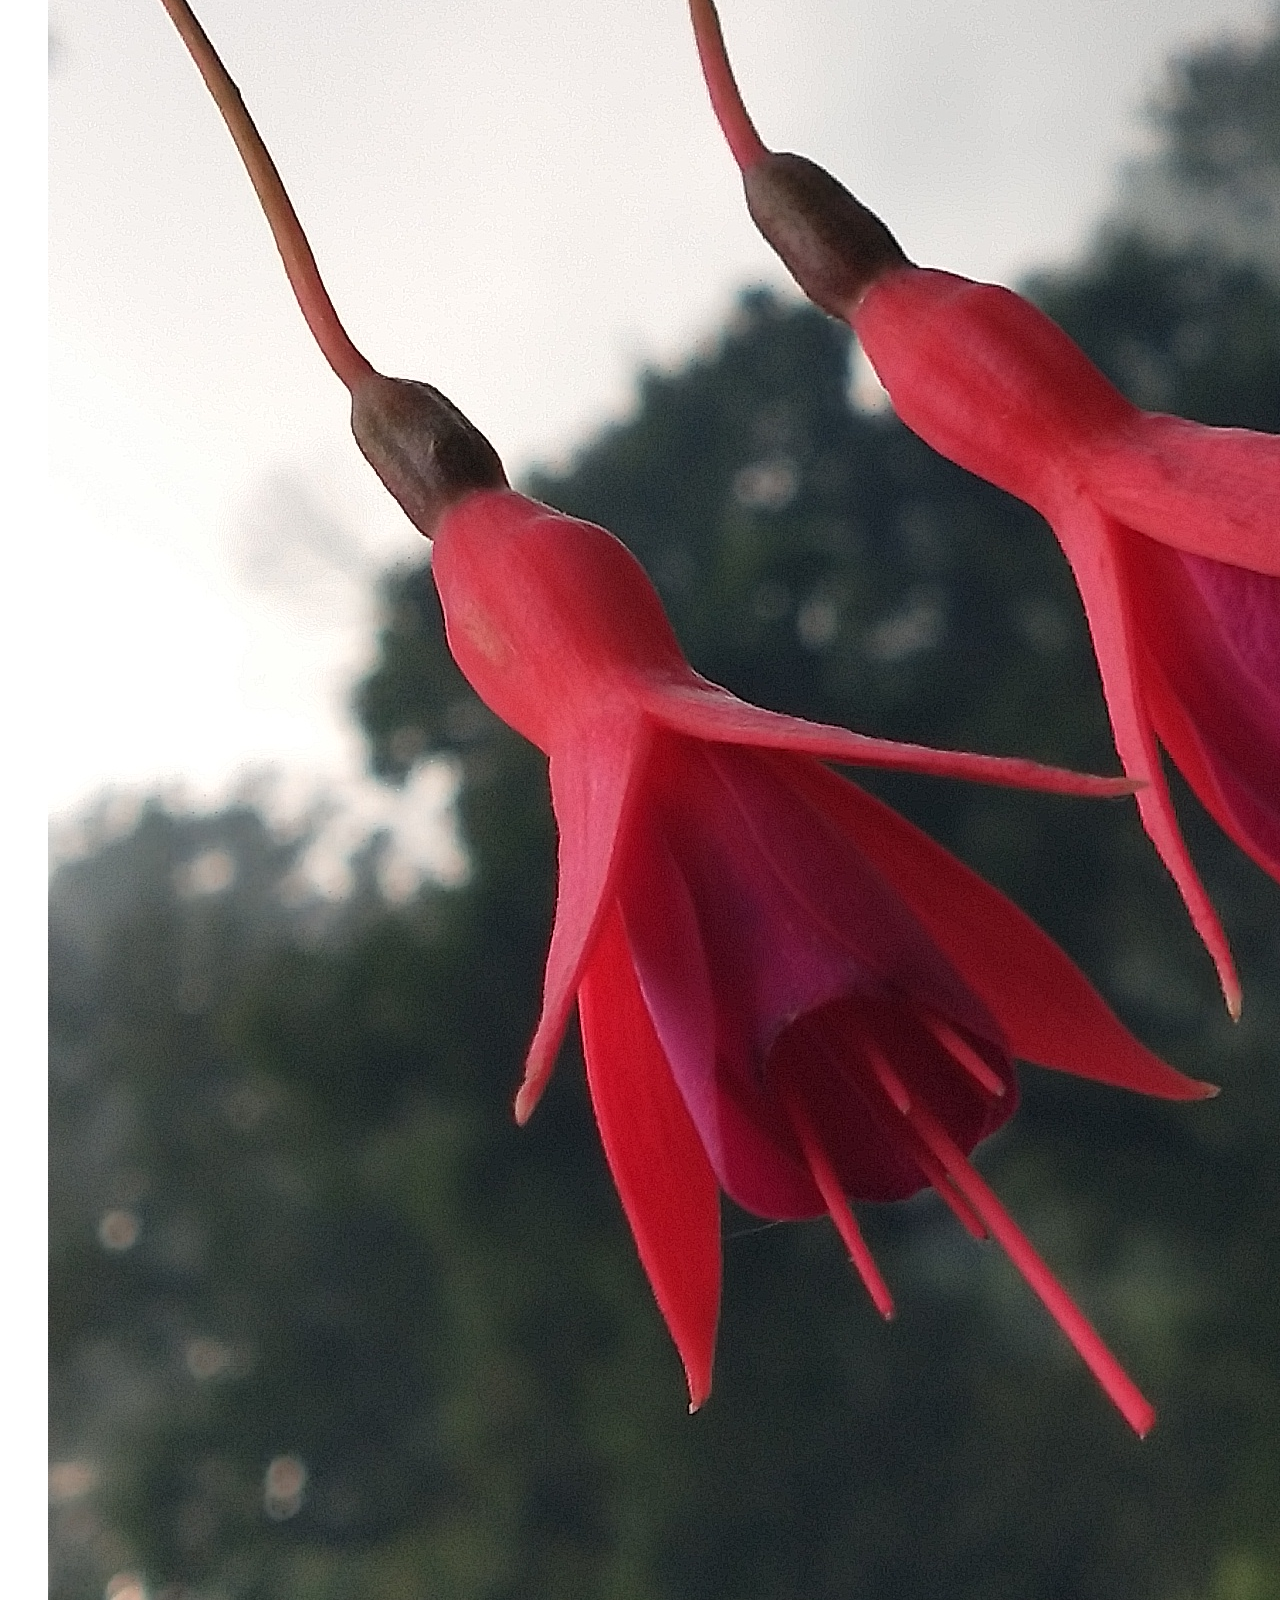
==== commit b682ccde: "Update index.html" ====
--- a/index.html
+++ b/index.html
@@ -3,7 +3,7 @@
     <head>
         <meta charset="UTF-8">
         <meta name="viewport" content="width=device-width, initial-scale=1.0">
-        <link rel="stylesheet"  href="/style/Main_Style.css">
+        <link rel="stylesheet"  href="Main_Style.css">
     </head>
     <body>
 
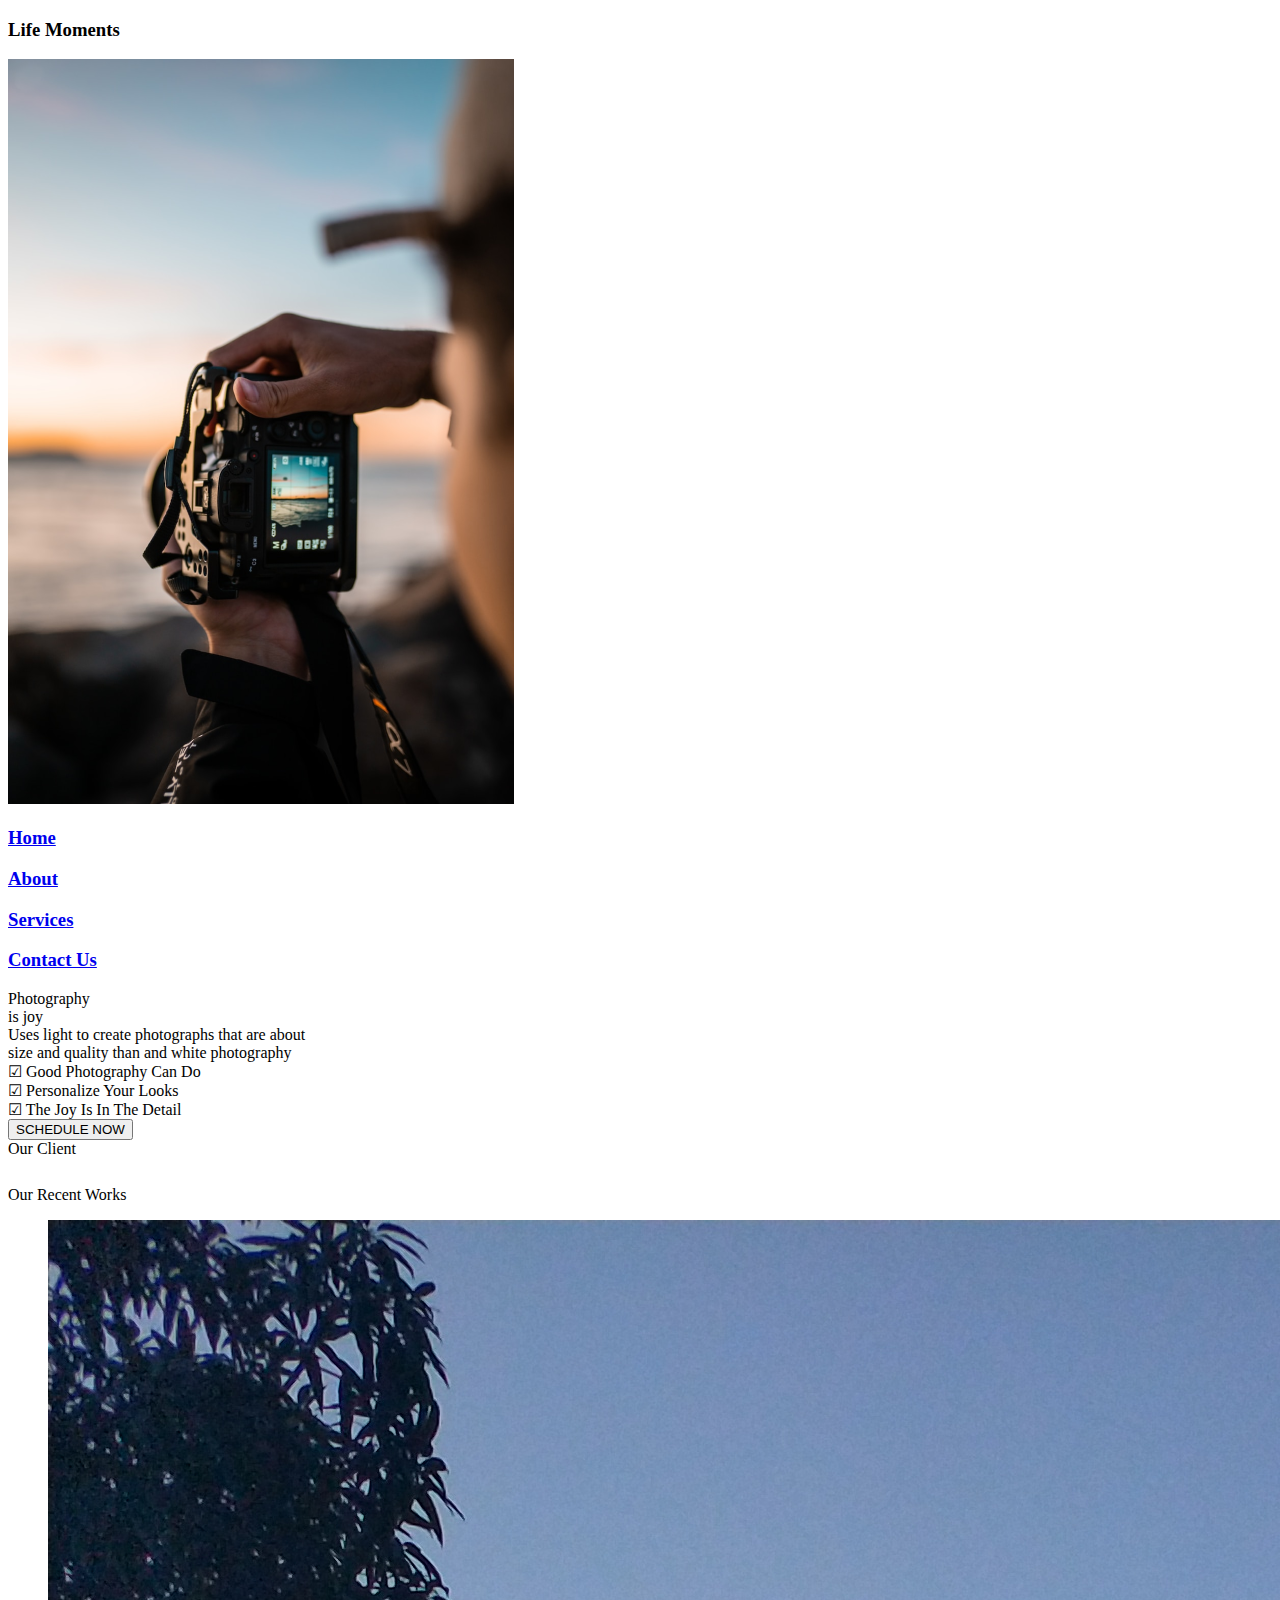
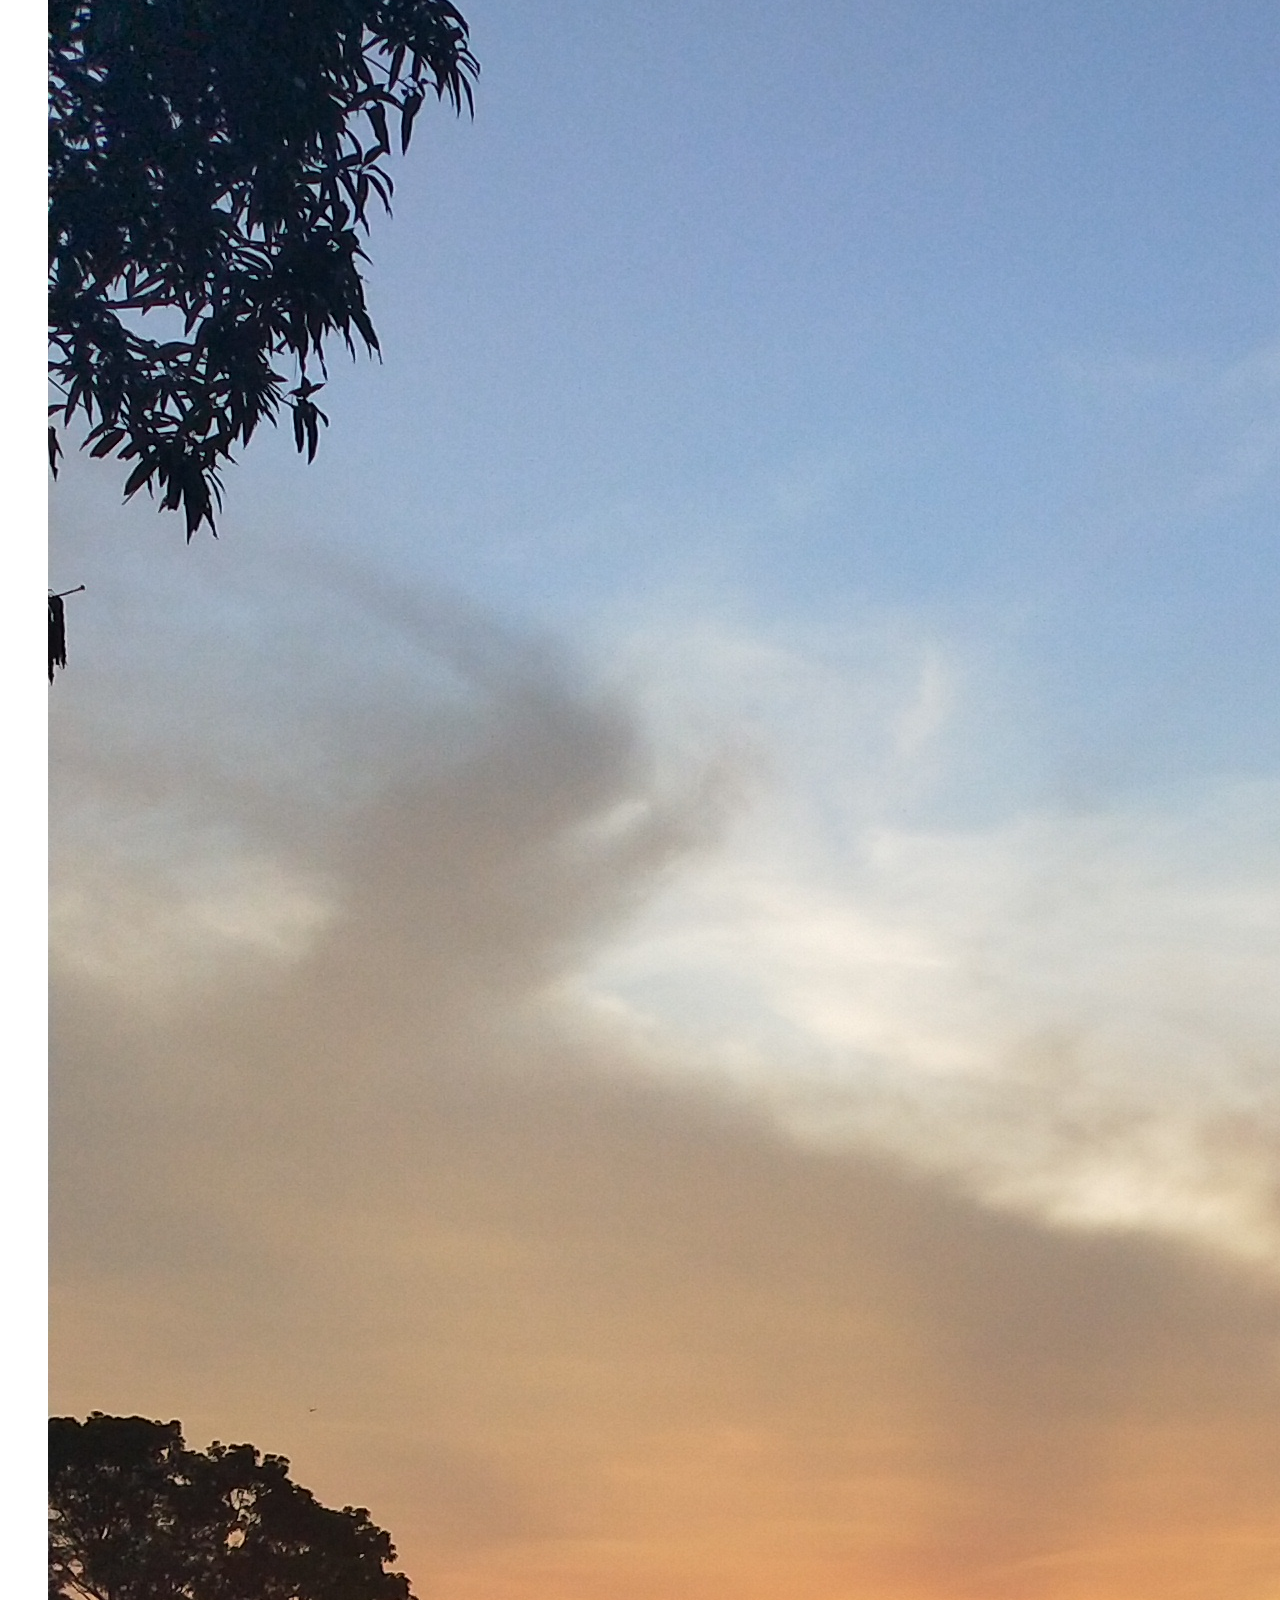
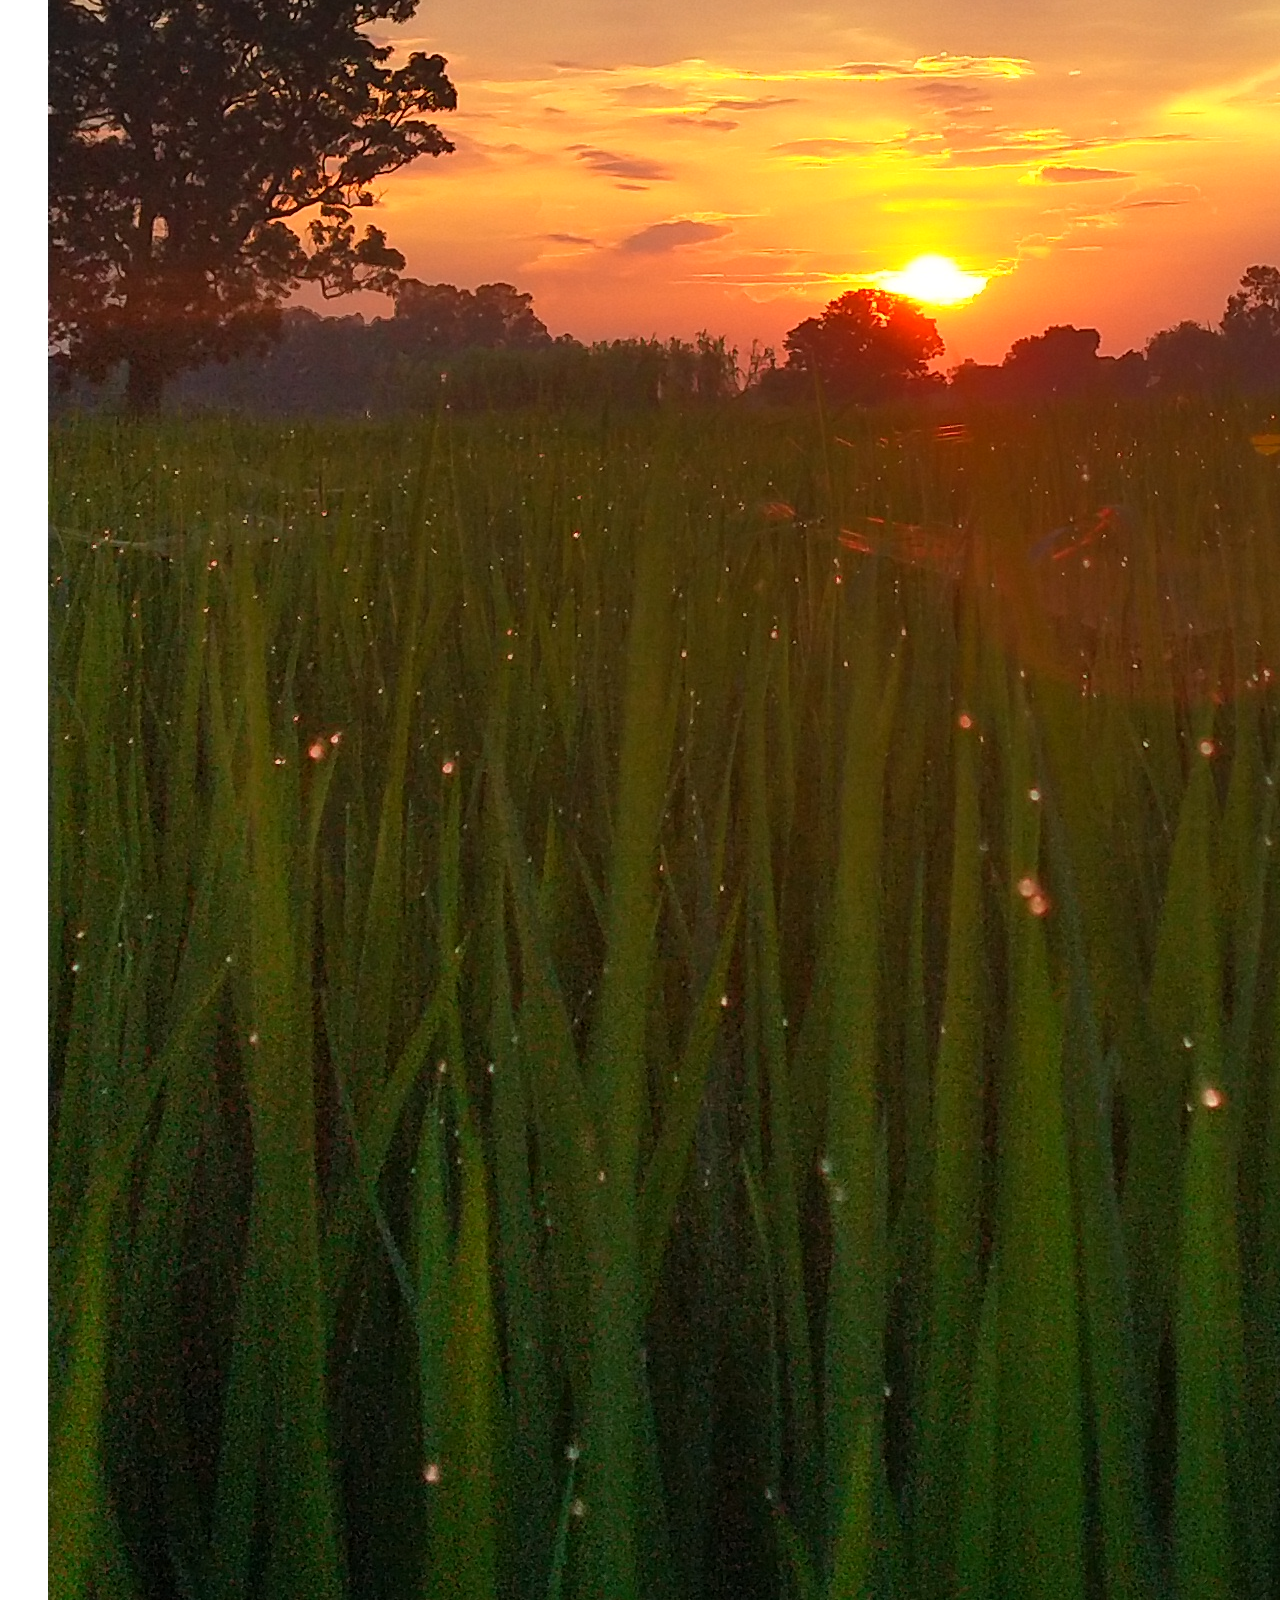
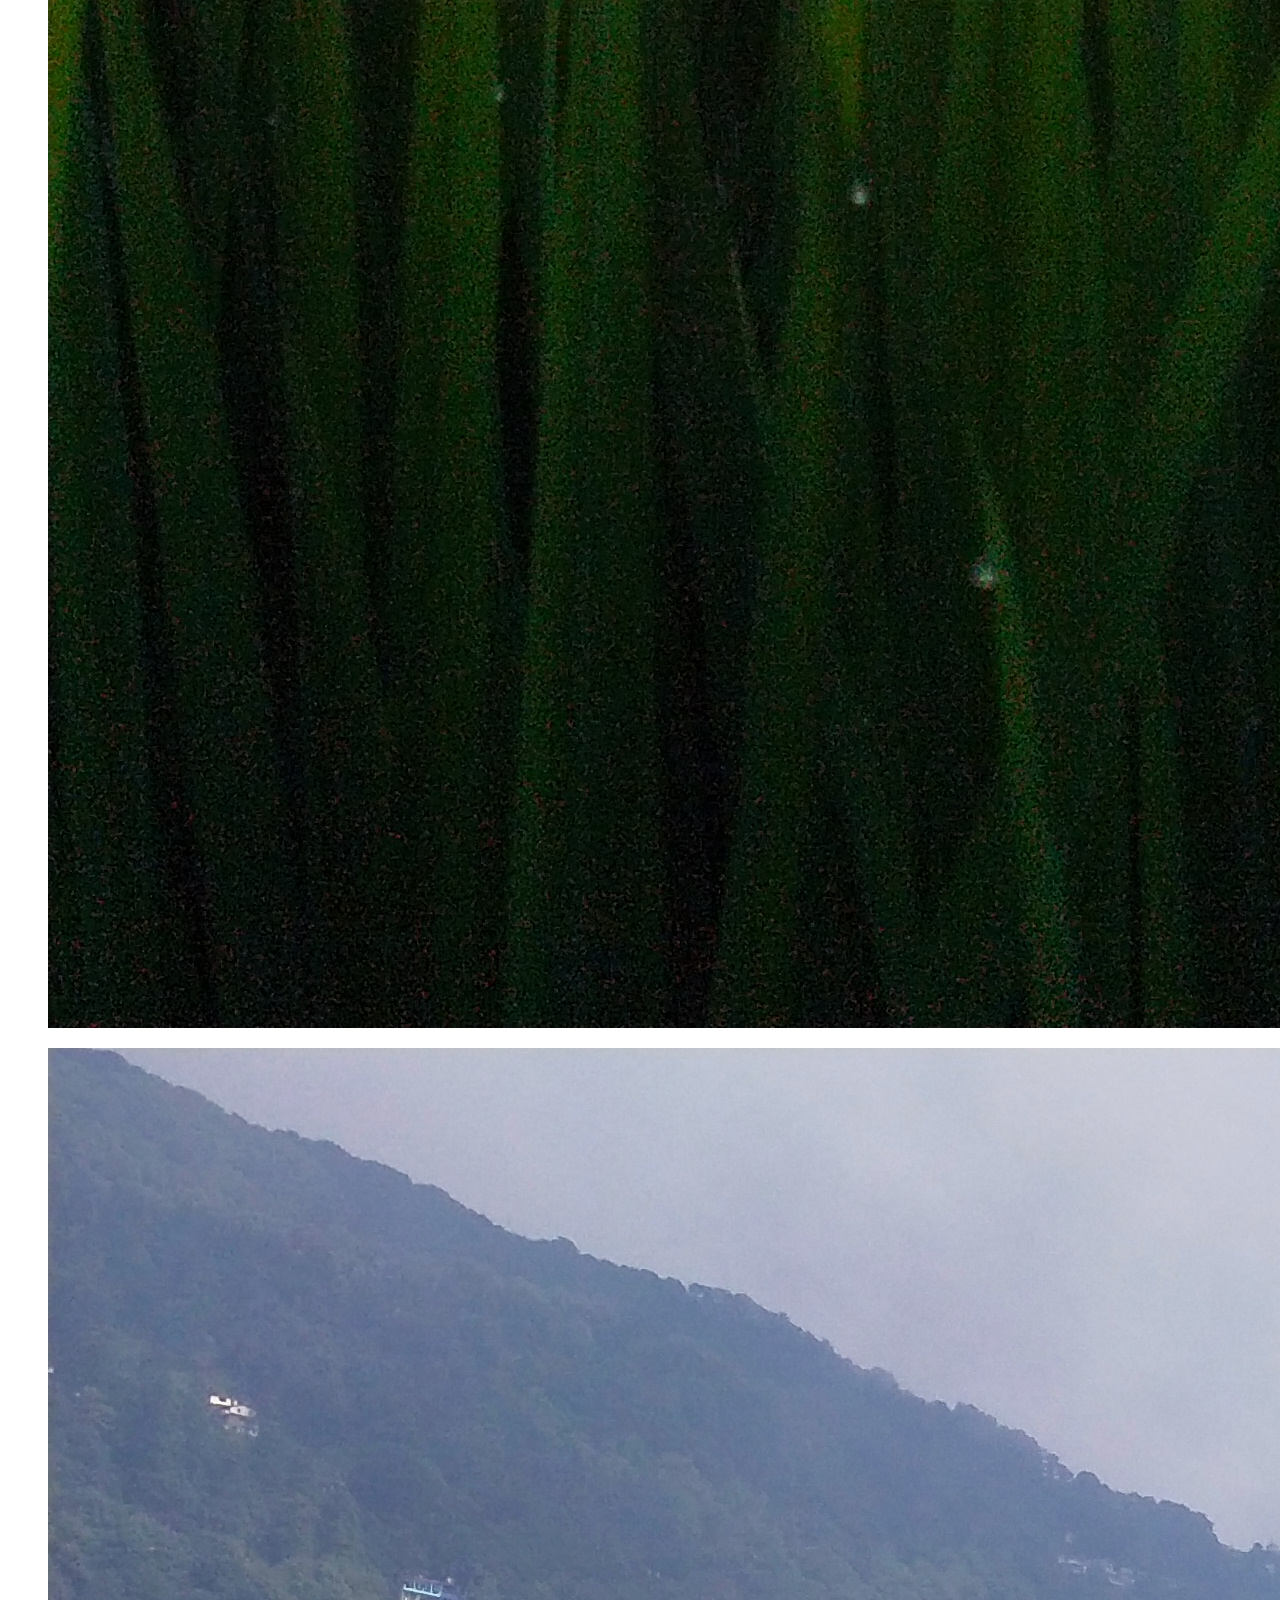
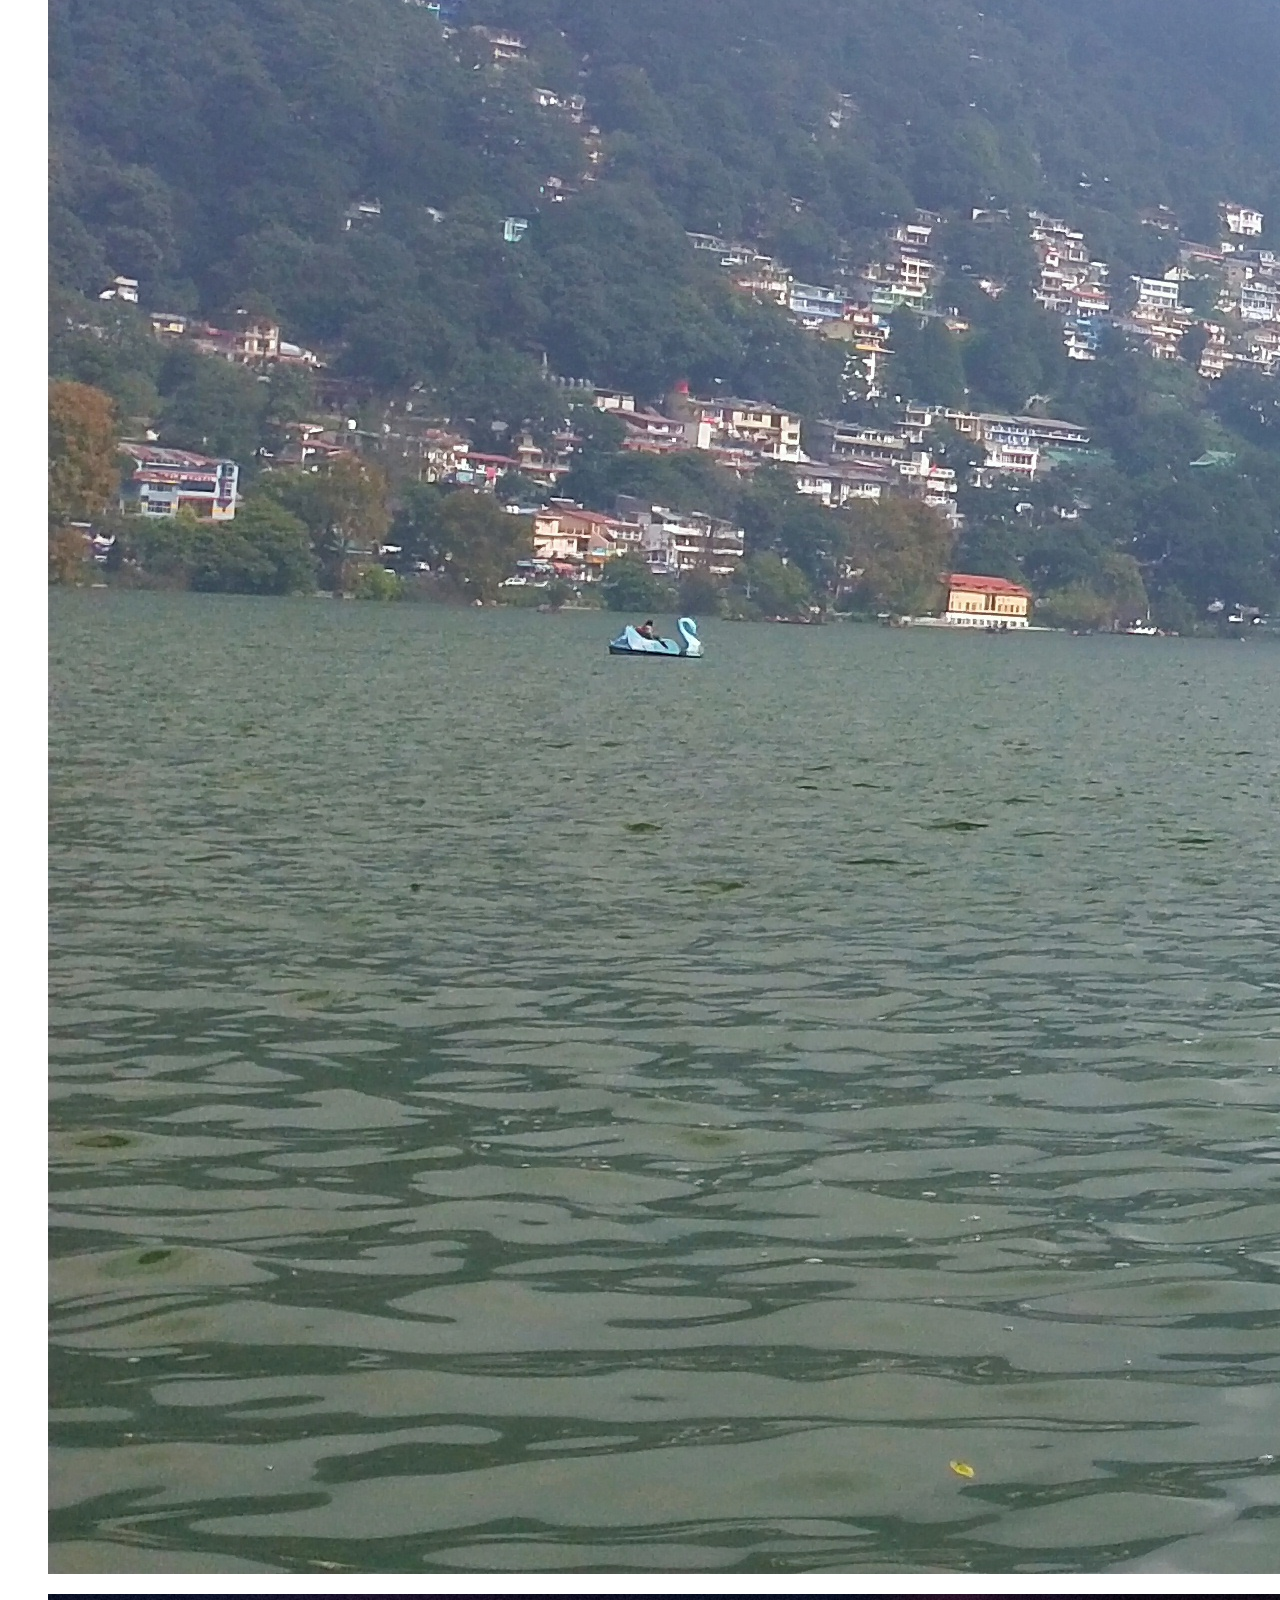
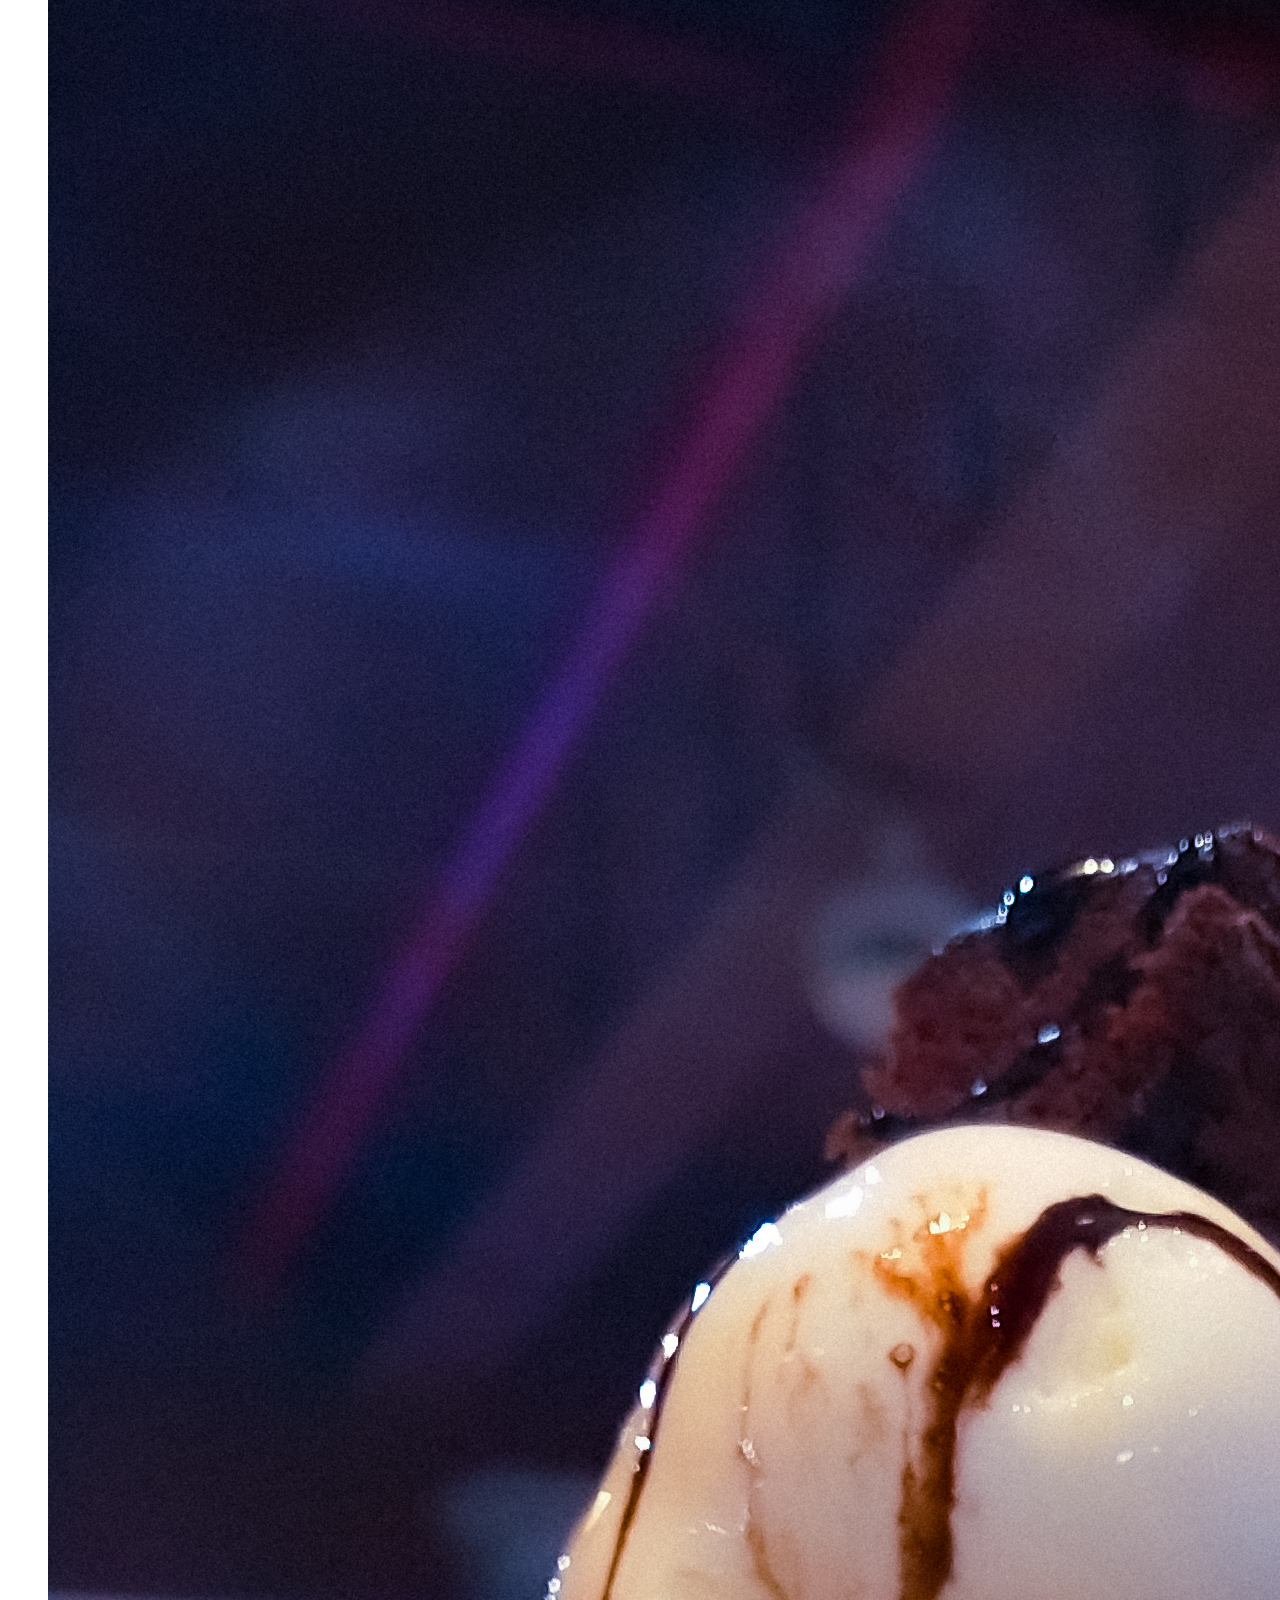
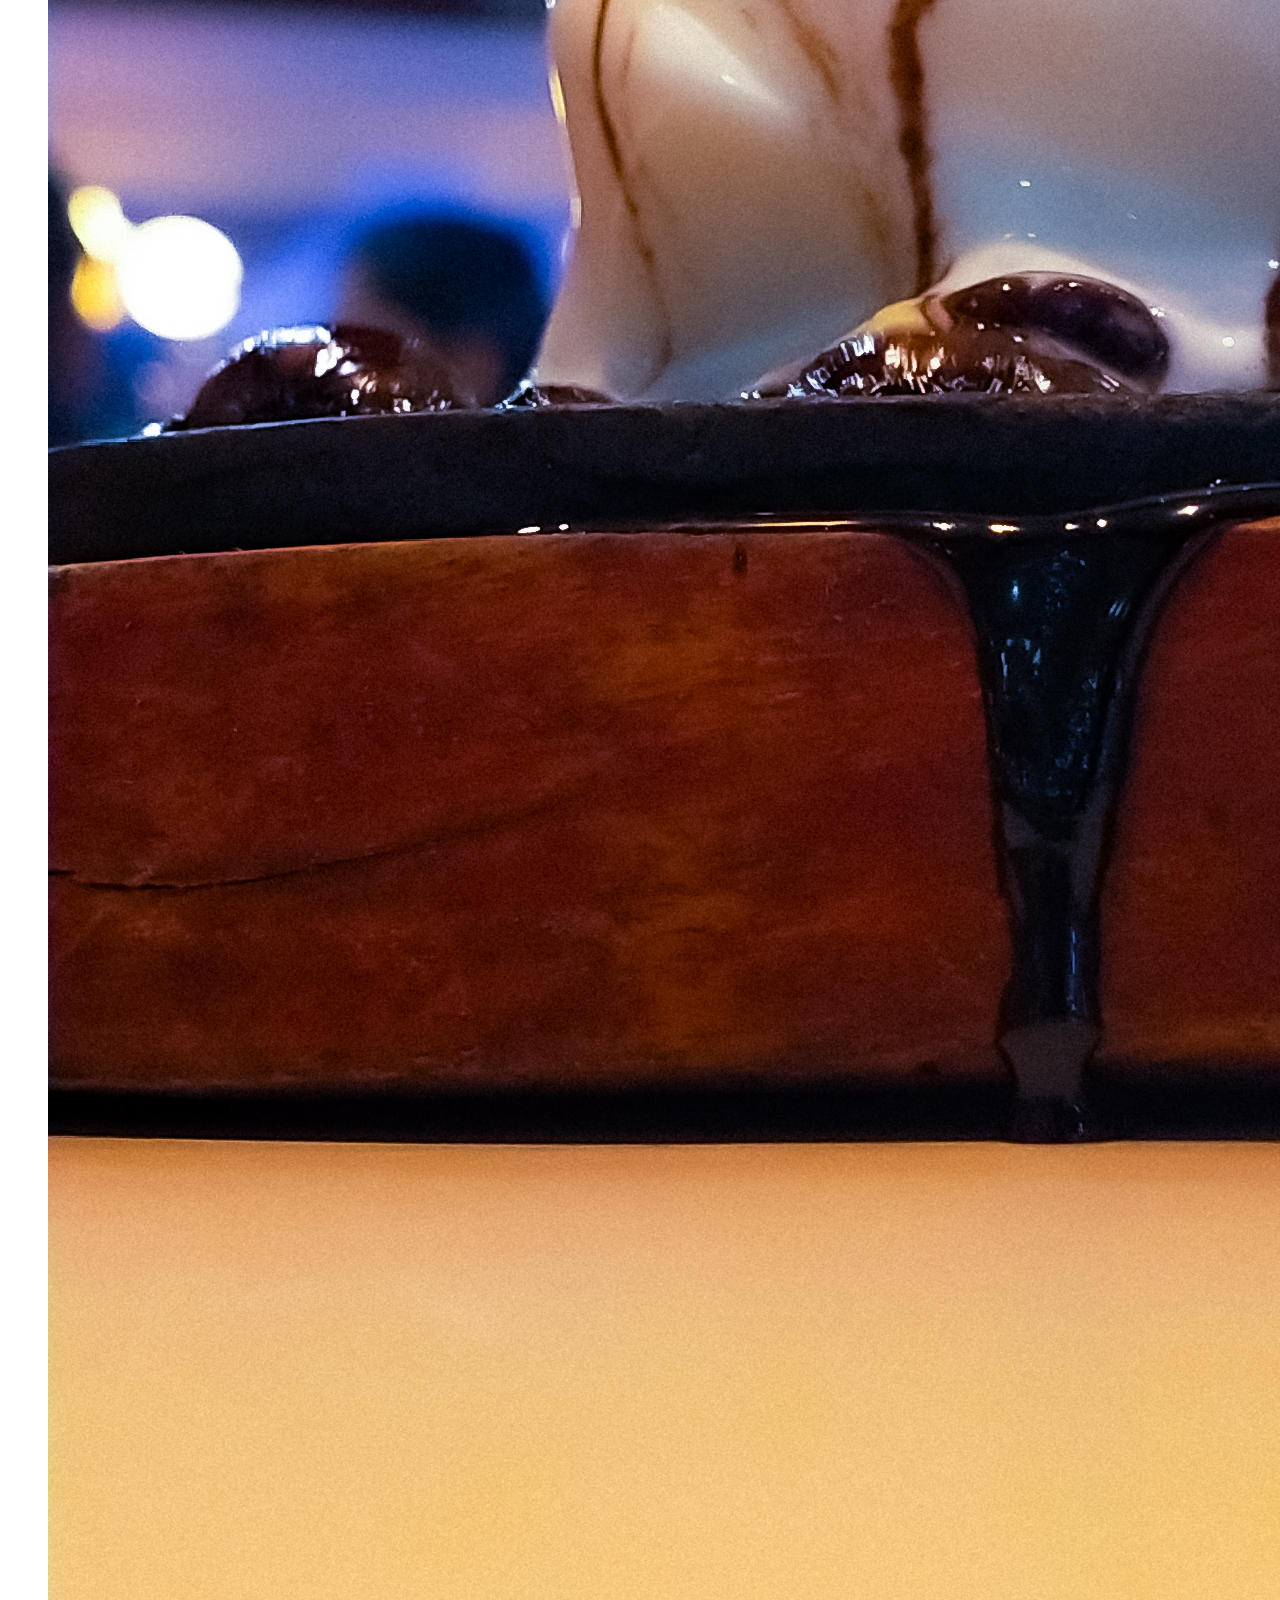
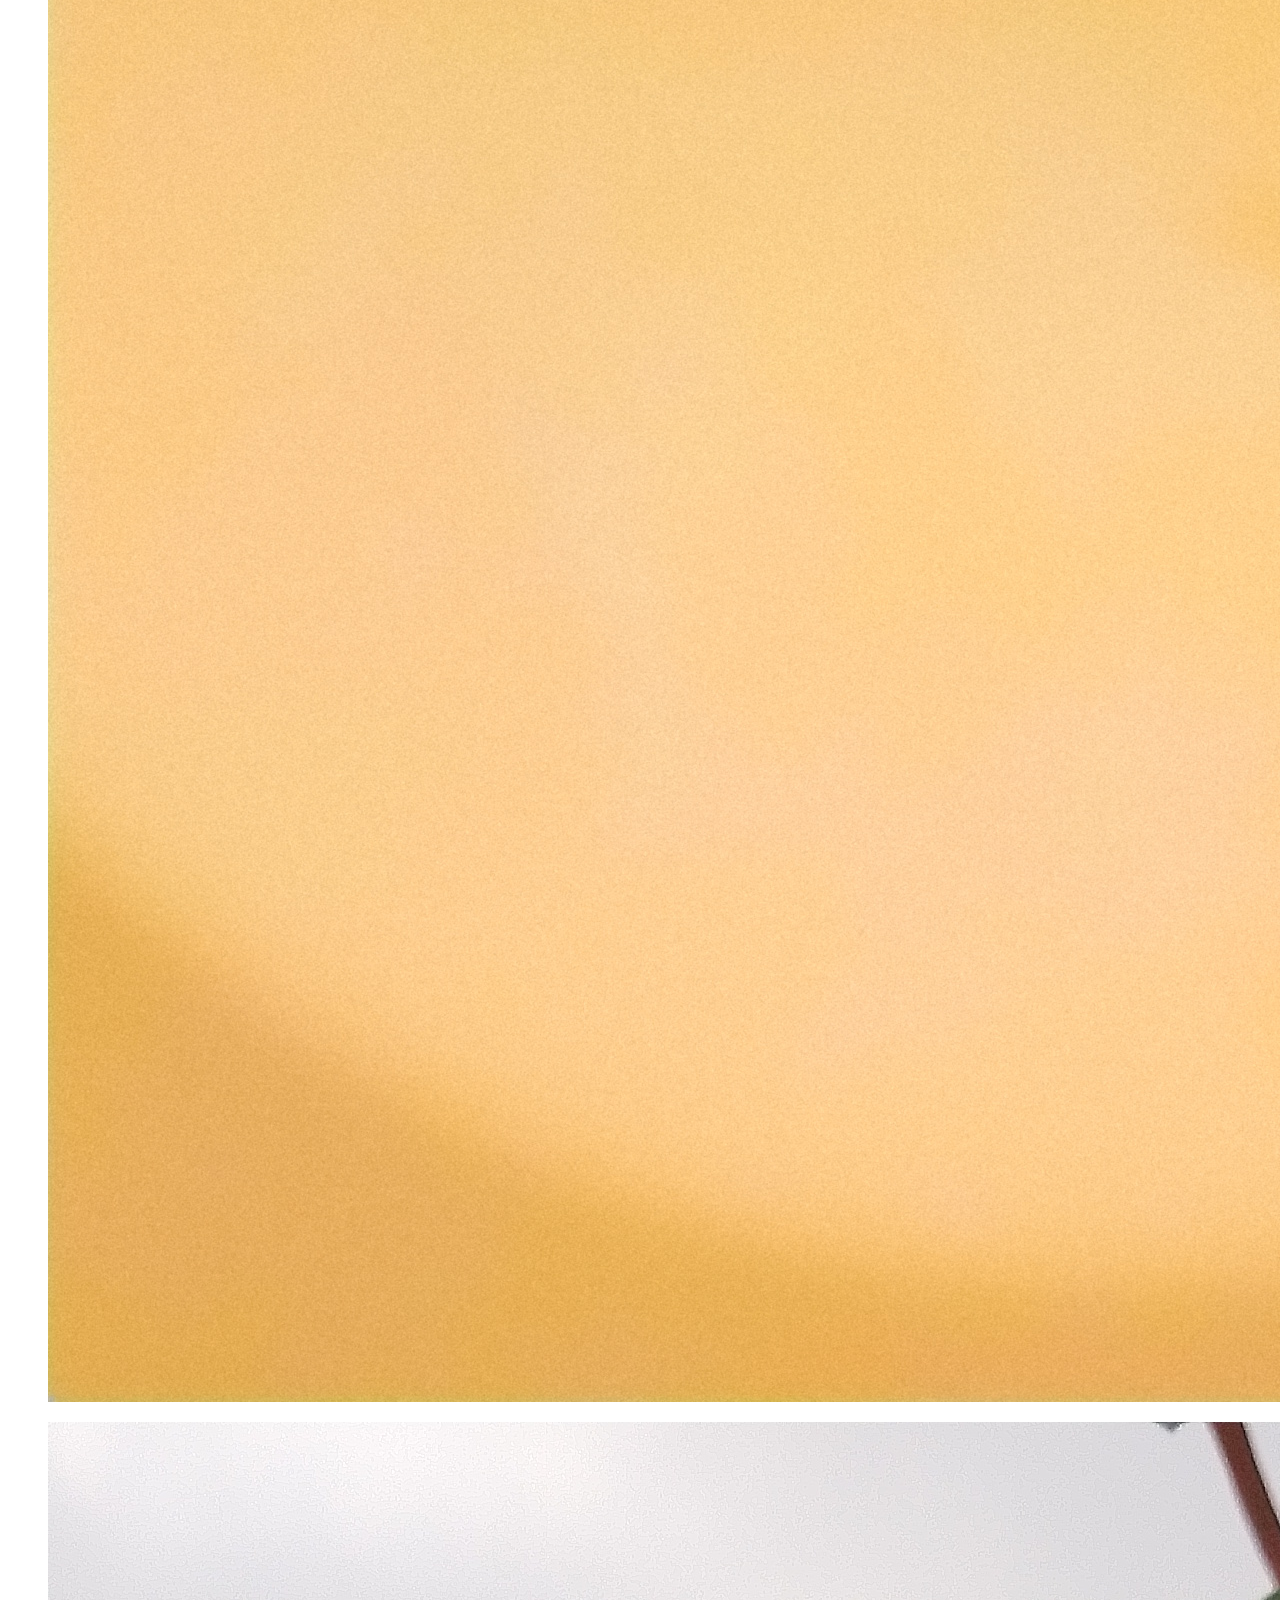
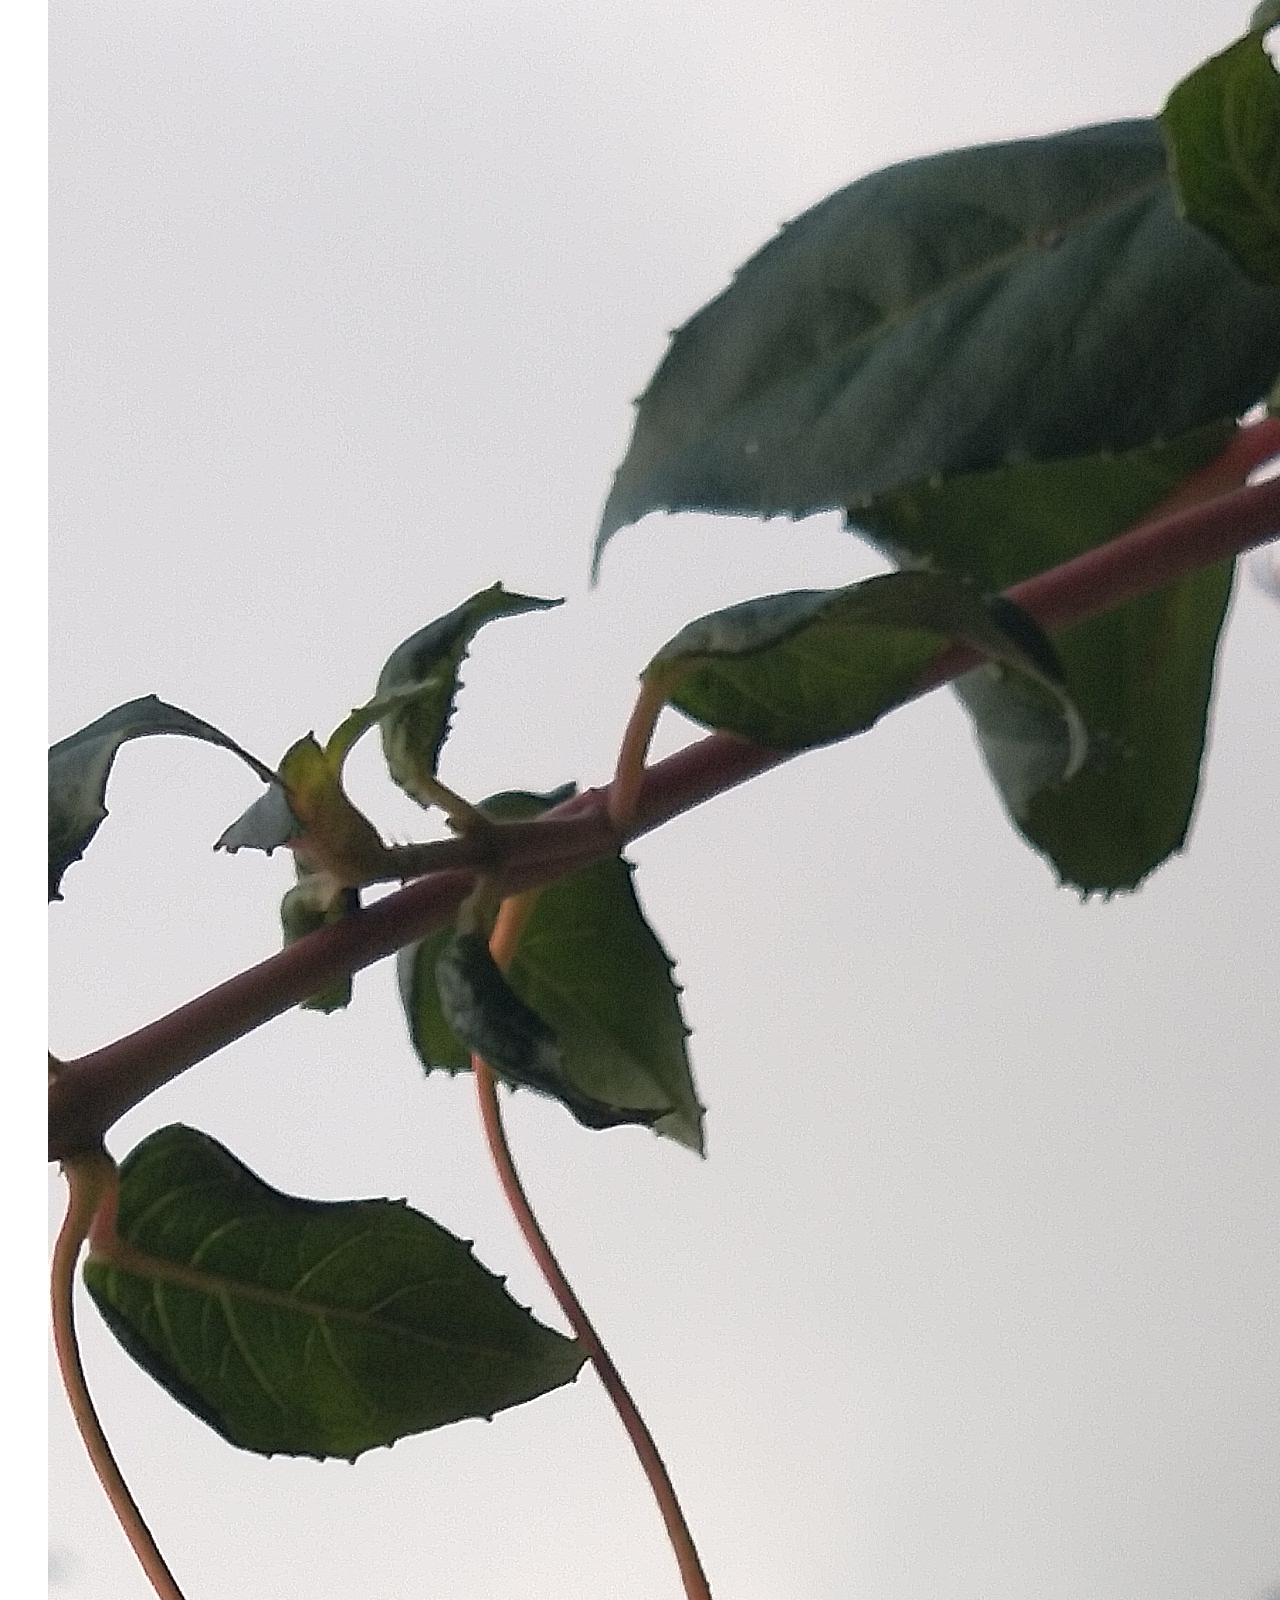
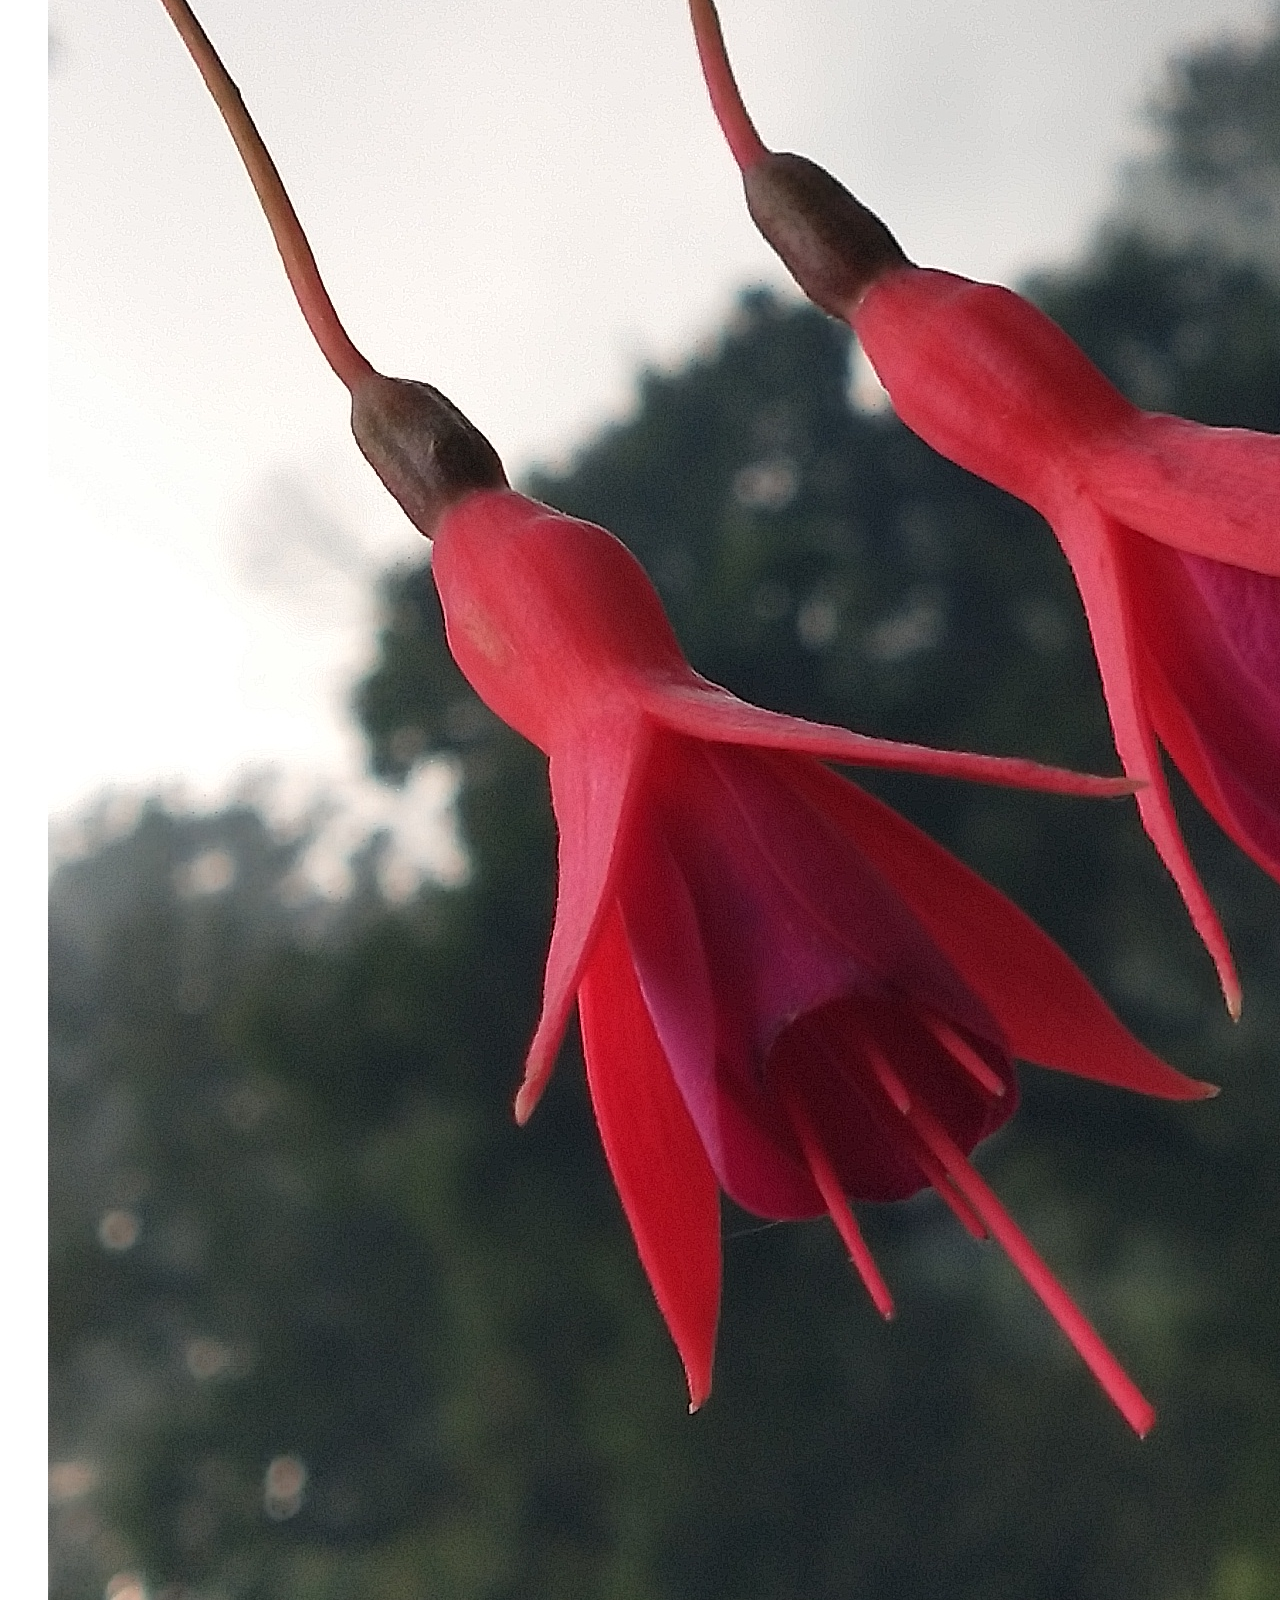
==== commit d1141c85: "Update index.html" ====
--- a/index.html
+++ b/index.html
@@ -20,7 +20,7 @@
             </div>
             <div class="Nav">
                 <div class="Nav_option">
-                    <h3>Home</h3>
+                    <h3><a href="index.html" >Home</a></h3>
                     <h3><a href="about.html" >About </a></h3>
                     <h3><a href="#service" >Services</a></h3>
                     <h3><a href="Contact_us.html" >Contact Us</a></h3>
